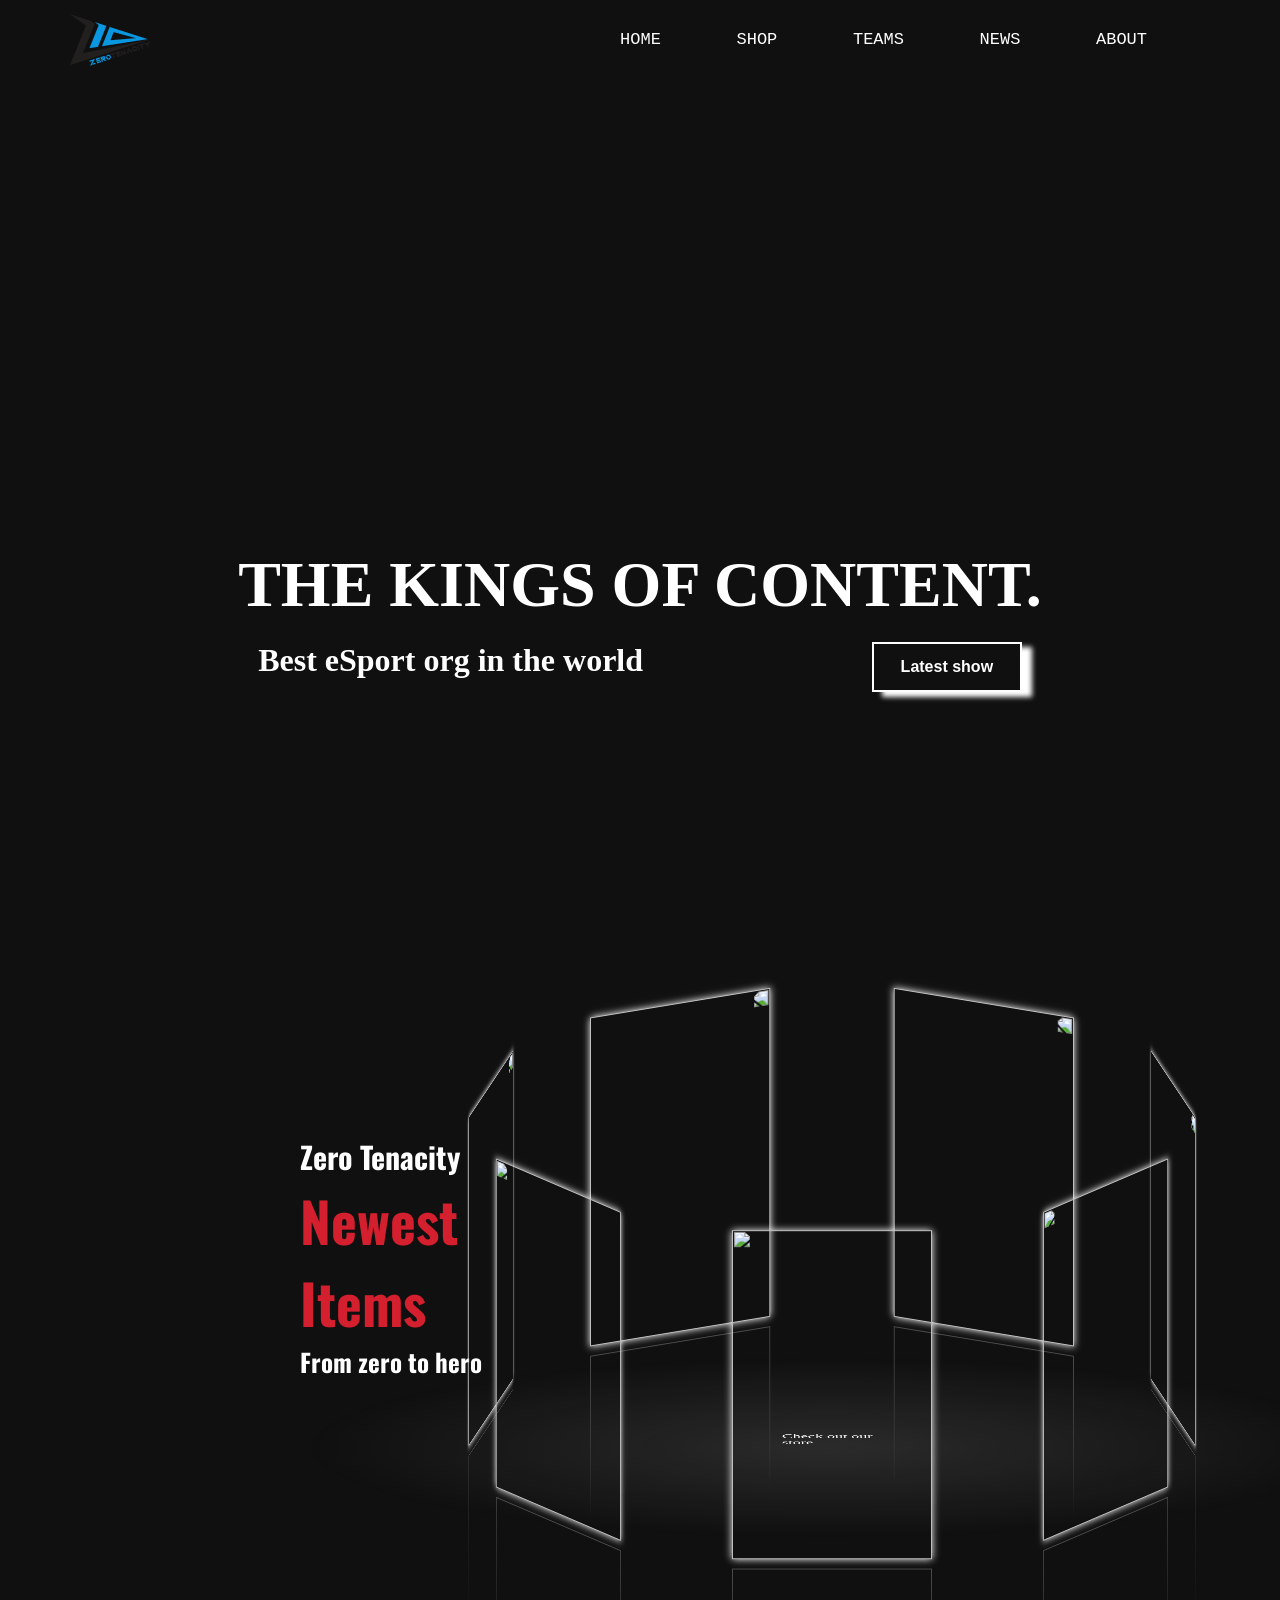
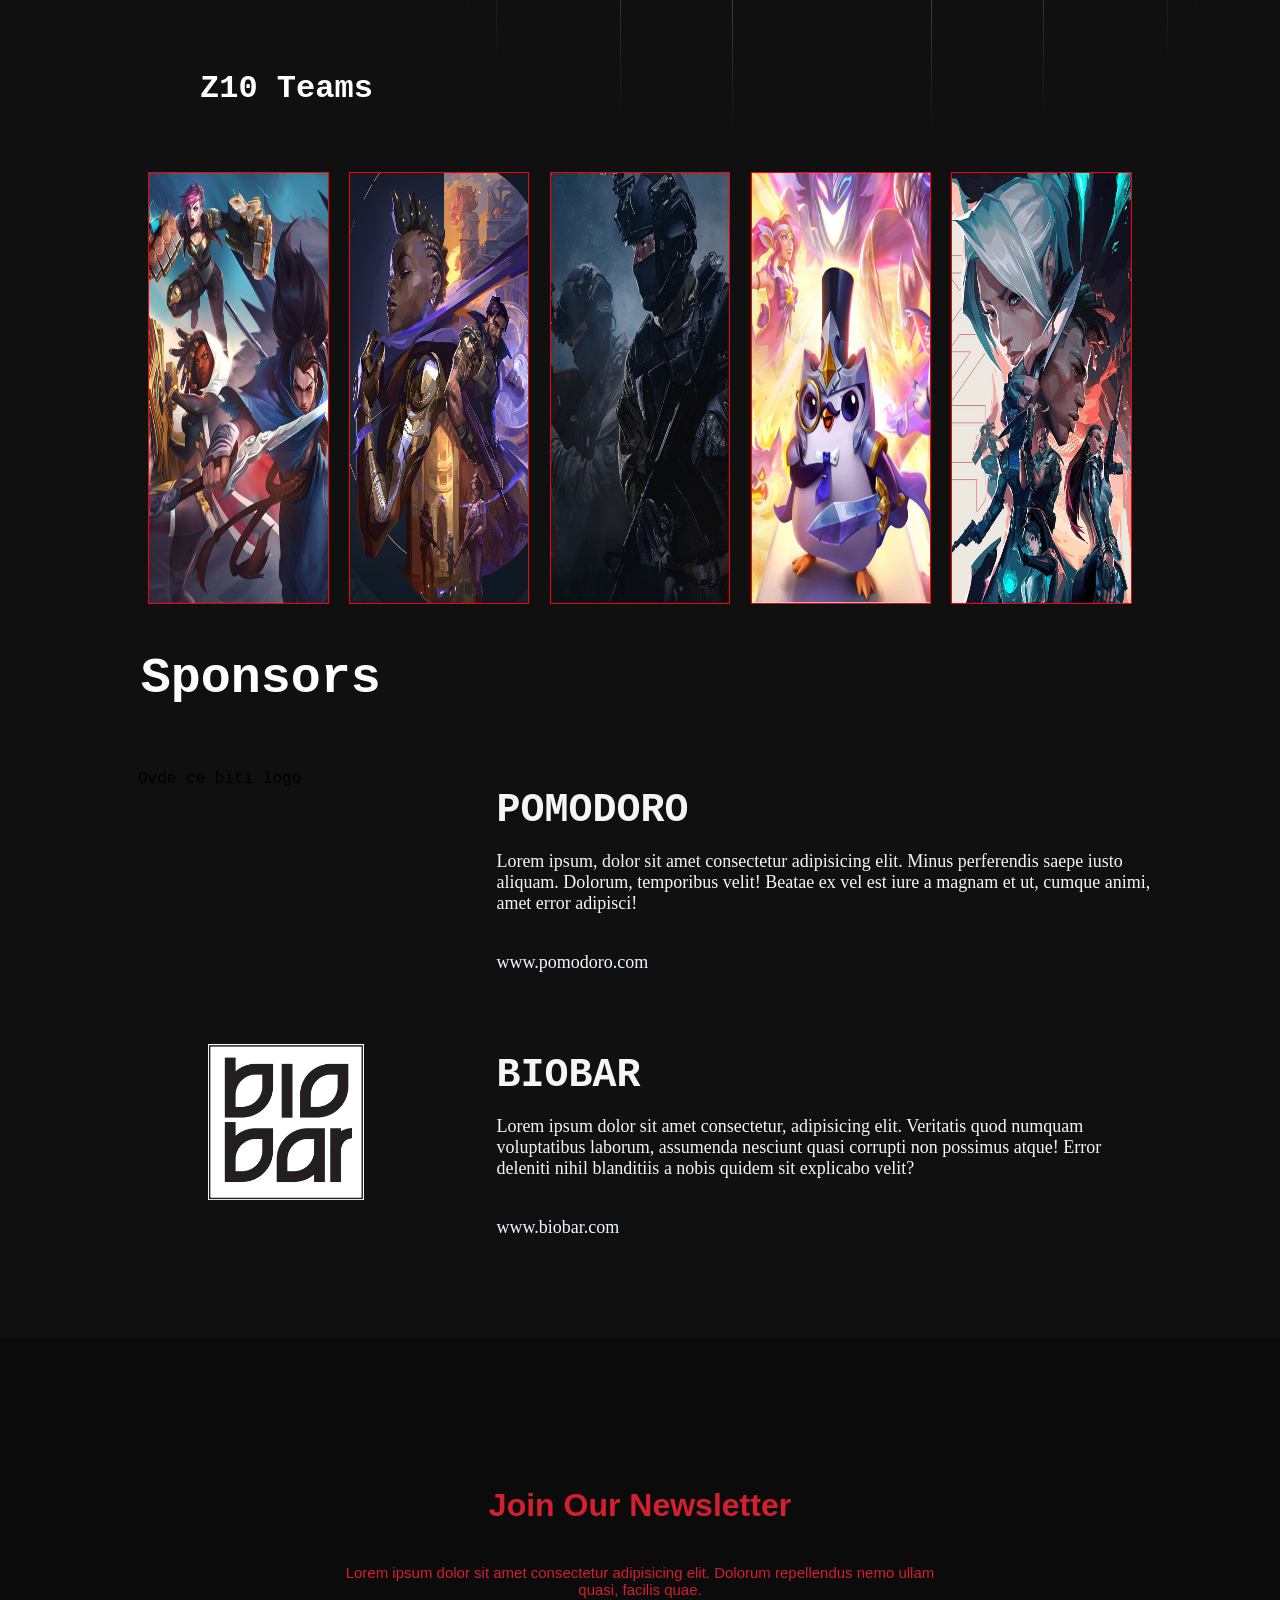
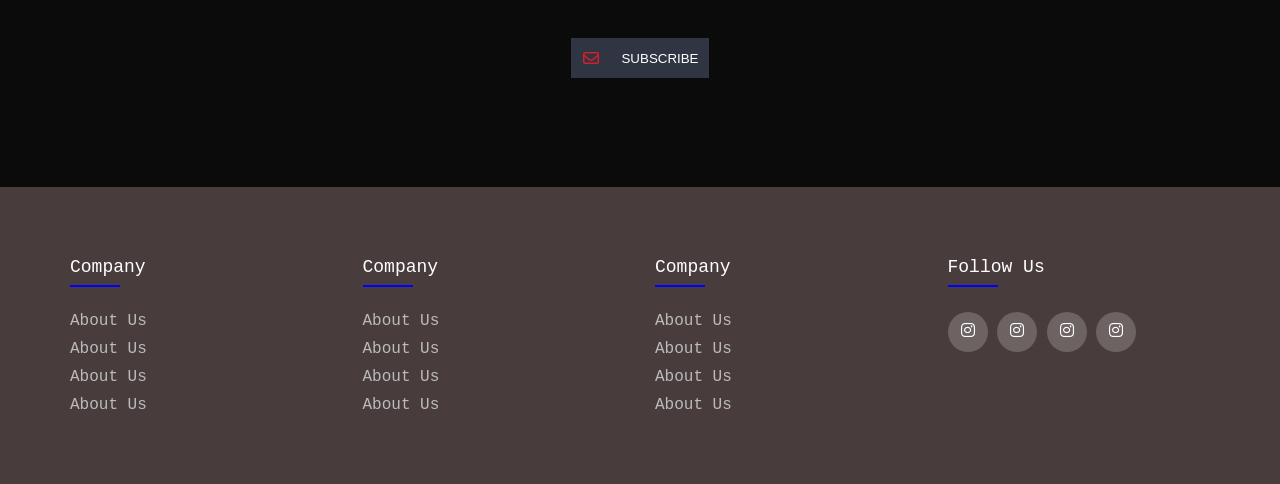
==== html/index.html @ 41173b9a "NAVBAR" ====
<!DOCTYPE html>
<html lang="en">
<head>
    <meta charset="UTF-8">
    <meta http-equiv="X-UA-Compatible" content="IE=edge">
    <meta name="viewport" content="width=device-width, initial-scale=1.0">
    <meta name="viewport" content="user-scalable=no, initial-scale=1, maximum-scale=1, minimum-scale=1, width=320, height=device-height, target-densitydpi=medium-dpi" />

    <title>Document</title>
    <link rel="stylesheet" href="https://cdnjs.cloudflare.com/ajax/libs/font-awesome/6.2.1/css/all.min.css" integrity="sha512-MV7K8+y+gLIBoVD59lQIYicR65iaqukzvf/nwasF0nqhPay5w/9lJmVM2hMDcnK1OnMGCdVK+iQrJ7lzPJQd1w==" crossorigin="anonymous" referrerpolicy="no-referrer" />
    <link rel="stylesheet" href="../css/navbar.css">
    <link rel="stylesheet" href="../css/welcome.css">
    <link rel="stylesheet" href="../css/footer.css">
    <link rel="stylesheet" href="../css/newsletter.css">
</head>
<body>
    <header>
        <nav>
            <input type="checkbox" id="check">
            <label for="check" class="checkbtn">
                <i class="fa-solid fa-bars"></i>
            </label>
            <label class="logo">
                <a href="../html/index.html"><img src="../images/z10logo.png"  alt=""></a>
            </label>
            <ul>
                <li><a class="active" href="#">Home</a></li>
                <li><a href="../html/shop.html">Shop</a></li>
                <li>
                    <div class="dropdown"><a href="#teams">Teams</a>
                        <div class="dropdown-content">
                            <a href="">League of Legends</a>
                            <a href="">TFT</a>
                        </div>
                    </div>
                </li>
                <li><a href="../html/news.html">News</a></li>
                <li><a href="#">About</a></li>
            
            </ul>
        </nav>
    </header>
    <div class="dzigubigule">

    </div>
    <div class="section">

        <div class="video-container">
            <video autoplay loop muted>
                <source src="../images/Y2Mate.is - ZERO TENACITY  VALORANT ROSTER ANNOUNCEMENT  4K-5_jLaH41S6U-1080p-1658470485460.mp4" type="video/mp4">
            </video>

            
        
        </div>
             
        <div class="text-na-sredini-videa">
            <h1>THE KINGS OF CONTENT.</h1>
            <div class="ispod">
                <h4>Best eSport org in the world</h4> <button>Latest show</button>
            </div>
            
        </div>

   

    </div>


    <div class="shop">
        <br><br><br>
        <div class="left">
            <h4>Zero Tenacity</h4>
            <h1>Newest</h1>
            <h1>Items</h1>
            <p>From zero to hero</p>
        </div>
        <div class="right">
            <div id="drag-container">
            <div id="spin-container">
              <!-- Add your images (or video) here -->
              <img src="../images/IZY_1098.JPG" id="link" alt="">
              <img src="../images/IZY_1073.JPG" alt="">
              <img src="../images/IZY_1122.JPG" alt="">
              <img src="../images/IZY_1070.JPG" alt="">
              <img src="../images/IZY_1049.JPG" alt="">
              <img src="../images/IZY_1276.JPG" alt="">
              <img src="../images/IZY_1052.JPG" alt="">
              
              
              
              


          
              <!-- Text at center of ground -->
              <p>Check out our store</p>
            </div>
            <div id="ground"></div>
          </div>
        </div>
        <div id="music-container"></div>
    </div>

    




    <div class="teams" id="teams">
        <h1>Z10 Teams</h1>
        <div class="team">
            <div class="team-card">
                <a href="../html/lol.html"><img src="../images/lol.png" alt=""></a>
            </div>
            <div class="team-card">
                <a href="../html/valorant.html"><img src="../images/valo.png" alt=""></a>
            </div>
            <div class="team-card">
                <a href="../html/csgo.html"><img src="../images/csgo.png" alt=""></a>
            </div>
            <div class="team-card">
                <a href="#"><img src="../images/tft.png" alt=""></a>
            </div>
            <div class="team-card">
                <a href="#"><img src="../images/Sans-titre-1.jpg" alt=""></a>
            </div>
        </div>
    </div>


    
    <h1 id="sponsors">Sponsors</h1>
    <div class="sponsors">
        <div class="sponsor" id="pomodoro">
            <div class="logo">Ovde ce biti logo</div>
            <div class="info">
                <br>
                <h1>Pomodoro</h1><br>
                <p>Lorem ipsum, dolor sit amet consectetur adipisicing elit. Minus perferendis saepe iusto aliquam. Dolorum, temporibus velit! Beatae ex vel est iure a magnam et ut, cumque animi, amet error adipisci!</p>
                <br>
                <p><a href="#">www.pomodoro.com</a></p>
            </div>
        </div>
        <div class="sponsor" id="biobar">
            <div class="logo"><img src="../images/Biobar.png" alt=""></div>
            <div class="info">
                <br>
                <h1>Biobar</h1>
                <br>
                <p>Lorem ipsum dolor sit amet consectetur, adipisicing elit. Veritatis quod numquam voluptatibus laborum, assumenda nesciunt quasi corrupti non possimus atque! Error deleniti nihil blanditiis a nobis quidem sit explicabo velit?</p>
                <br>
                <p><a href="#">www.biobar.com</a></p>
            </div>
        </div>
    </div>



    <div class="newsletter">
        <form>
            <h1>Join Our Newsletter</h1>
            <p>Lorem ipsum dolor sit amet consectetur adipisicing elit. Dolorum repellendus nemo ullam quasi, facilis quae.</p>
            <div class="email-box">
                <i class="fa-regular fa-envelope"></i>
                <input class="tbox" type="email" placeholder="Enter your email">
                <button class="btn" type="button" name="button">Subscribe</button>
            </div>
        </form>
    </div>


    <footer class="footer">
        <div class="container">
            <div class="row">
                <div class="footer-col">
                    <h4>Company</h4>
                    <ul>
                        <li><a href="#">about us</a></li>
                        <li><a href="#">about us</a></li>
                        <li><a href="#">about us</a></li>
                        <li><a href="#">about us</a></li>
                    </ul>
                </div>
                <div class="footer-col">
                    <h4>Company</h4>
                    <ul>
                        <li><a href="#">about us</a></li>
                        <li><a href="#">about us</a></li>
                        <li><a href="#">about us</a></li>
                        <li><a href="#">about us</a></li>
                    </ul>
                </div>
                <div class="footer-col">
                    <h4>Company</h4>
                    <ul>
                        <li><a href="#">about us</a></li>
                        <li><a href="#">about us</a></li>
                        <li><a href="#">about us</a></li>
                        <li><a href="#">about us</a></li>
                    </ul>
                </div>
                <div class="footer-col">
                    <h4>Follow us</h4>
                    <div class="social-links">
                        <a href="#"><i class="fa-brands fa-instagram"></i></a>
                        <a href="#"><i class="fa-brands fa-instagram"></i></a>
                        <a href="#"><i class="fa-brands fa-instagram"></i></a>
                        <a href="#"><i class="fa-brands fa-instagram"></i></a>
                        
                    </div>
                </div>
            </div>
        </div>
    </footer>
<script src="../js/navbar.js"></script>
<script src="../js/shop.js"></script>
<script src="../js/test.js"></script>
<script src="../js/strimovi.js"></script>
</body>
</html>
---- css/navbar.css ----
*{
    padding: 0;
    margin: 0;
    text-decoration: none;
    list-style: none;
    box-sizing: border-box;
}

body{
    font-family: 'Courier New', Courier, monospace;
}
header{
    position: fixed;
    width: 100%;
    transition: 0.5s;
    z-index: 9999;
}

.sticky{
background: #cf0637;
transition: 0.5s;
}
.sticky a.active,nav ul li a:hover{
    background-color: #b80532;
}

nav{
    background:transparent;
    height: 80px;
    width: 100%;
}

label.logo{
    color: white;
    font-size: 35px;
    line-height: 80px;
    padding: 0 70px;
    font-weight: bold;
}

nav ul{
    float: right;
    margin-right: 100px;
}

nav ul li {
    display: inline-block;
    line-height: 80px;
    margin: 0 20px;
}

nav ul li a{
    color: white;
    font-size: 17px;
    padding: 7px 13px;
    border-radius: 3px;
    text-transform: uppercase;
}

 a.active,nav ul li a:hover{
    transition: .5s;
}

.checkbtn{
    font-size: 30px;
    color: white;
    float: right;
    line-height: 80px;
    margin-right: 40px;
    cursor: pointer;
    display: none;
}
#check{
    display: none;
}

.dropdown-content
{
    display: none;
    position: absolute;
    background-color: #101010;
    min-width: 160px;
    box-shadow: 0px 6px 10px 0px rgba(0,0,0,0.2);
    z-index: 1;
}
.dropdown-content a {
    float: none;
    color: white;
    text-decoration: none;
    display: block;
    text-align: left;
    padding: 5px 5px !important;
    font-size: 16px;
  }
  
  .dropdown-content a:hover {
    background-color: #b80532;
    color: #101010;
  }
  .dropdown:hover .dropdown-content {
    display: block;
  }

@media (max-width: 1050px) {
    label .logo{
        font-size: 30px;
        padding-left: 50px;
    }
    nav ul li a{
        font-size: 16px;
    }
}

@media (max-width: 960px){
    label .logo img{
        margin-left: 0px;
        font-size: 30px;
    }
    nav ul li a{
        font-size: 16px;
    }
}
@media (max-width: 930px){
    .checkbtn{
        display: block;
    }
    nav ul{
        position: fixed;
        width: 100%;
        height: 100vh;
        background-color: blue;
        top: 80px;
        left: -100%;
        text-align: center;
        transition: 0.5s;
    }
    nav ul li{
        display: block;
    }
    nav ul li a{
        font-size: 20px;
    }
    a:hover, a.active{
        background:none;
        color: aqua;
    }
    #check:checked ~ ul{
        left: 0;
    }
}
---- css/welcome.css ----
@import url('https://fonts.googleapis.com/css2?family=Clicker+Script&family=Oswald:wght@700&family=Poppins:wght@600&display=swap');
body{
  background-color: #101010;
}


.dzigubigule{
  position: absolute;
  left: 40%;
  margin-top: 35px;
  height: max-content;
  z-index: 999999;
  transition: all linear 1s;
}
.streams{
  transition: all 0.5s linear;
  position: absolute;
  height: 70px;
  width: 270px;
  background-color: rgb(29, 29, 29);
  margin-top: 10px;
  border-radius: 10px;
  
}
.dzigubigule a{
  text-decoration: none;
  cursor:pointer;
}

.dzigubigule:hover .streams{
  position: relative;
  transition: all 0.5s linear;
  
}
table img{
  border-radius: 50%;
  position: relative;
  top: 7px;
  width: 50px;
  height: 50px;
}
table .gore{
  position: relative;
  color: white;
  justify-content: center;
}
table .dole{
  display: flex;
  justify-content: baseline;
  position: relative;
  width: 200px;
  top: 10px;
  color: white;
  float: left;
}
table .dole p {
  color: red;
}
.section {
    position: relative;
    width: 100%;
    height: 100vh;
    display: flex;
    align-items: center;
    justify-content: center;
    overflow: hidden;
    background-color: #101010;
  }

  .section .text-na-sredini-videa{
    color: white;
    position:relative;
    text-align: center;
    justify-content: center;
    font-size: 2rem;
    font-family: "Cookie";
    padding: 20px;
    margin: 15px;
    z-index: 1;
    top: 20%;
  }
  .section .text-na-sredini-videa .ispod{
    display: flex;
    flex-direction: row;
    margin: 5px;
    padding: 15px;
    justify-content: space-between;
  }
  
  .section .text-na-sredini-videa .ispod button{
    margin-left:20px;
    width: 150px;
    height: 50px;
    background-color: transparent;
    border: 2px solid white;
    font-size: 50%;
    color: white;
    font-weight:bold;
    box-shadow: 10px 5px 5px rgb(255, 255, 255);
    transition: all ease-in-out 0.3s;
  }
  .section .text-na-sredini-videa .ispod button:hover{
    cursor: pointer;
    background-color: red;
    box-shadow: -10px 5px 5px red;
  }
  
  .video-container {
    position: absolute;
    background-size: cover;
    background-color: #101010;
  }
  
  .color-overlay {
    position: absolute;
    top: 0;
    left: 0;
    width: 100%;
    height: 100vh;
    opacity: 0.5;
  }




  .sponsors{
    width: 100%;
    height: 70vh;
    align-items: center;
    padding: 50px 0px 50px 0px;
}

.sponsors .sponsor{
    position: relative;
    width: 80%;
    height: 50%;
    display: flex;
    left: 10%;
}

.sponsors .sponsor .logo{
    position: relative;
    width: 35%;
    height: 90%;
    align-items: center;
    justify-content: center;
    top: 5%;
    padding-left: 10px;
}

.sponsors .sponsor .logo img{
    width: 45%;
    position: relative;
    top: 3.5%;
    left: 20%;
}

.sponsors .sponsor .info{
    width: 65%;
    height: 90%;
    position: relative;
    top: 5%;
    padding-left: 10px;
}

.sponsors .sponsor .info h1{
    font-size: 40px;
    text-transform: uppercase;
    width: max-content;
    color: whitesmoke;
    background-color: #101010;
}

.sponsors .sponsor .info p{
    background-color: #101010;
    color: whitesmoke;
    text-align: left;
    font-size: 18px;
    font-family: serif;
}

.sponsors .sponsor .info p a{
    color: aliceblue;
    position: relative;
    top: 20px;
}



  .teams{
    width: 100%;
    height: 70vh;
    background-color: #101010;
    color: white;
}
.teams h1{
    position: relative;
    font-weight: bold;
    top: 50px;
    width: max-content;
    left: 200px;
}

.teams .team{
    position: relative;
    background-color: #101010;
    width: 80%;
    height: 75%;
    top: 15%;
    left: 10%;
    display: flex;
}
.teams .team .team-card{
    background-color: blue;
    width: 18%;
    border: 1px solid red;
    margin: 2% 2% 2% 0;
}
.teams .team .team-card:first-child{
    margin-left: 2%;
}
.teams .team .team-card img{
    position: relative;
    width: 100%;
    height: 100%;
}







#sponsors{
  position: relative;
  left: 11%;
  width: max-content;
  color: white;
  font-size: 50px;
}
.shop{
  width: 100%;
  height: 80vh;
  color: white;
  z-index: -9999;
}

.shop .left{
  position: relative;
  width: 30%;
  left: 300px;
  top: 25%;
  font-weight: bold;
}
.shop .left h4{
  font-size: 30px;
  font-family: 'Oswald', sans-serif;
}
.shop .left h1{
  font-size: 55px;
  font-family: 'Oswald', sans-serif;
  color:#d41f2e ;
}

.shop .left p{
  font-size: 25px;
  font-family: 'Oswald', sans-serif;
}



.shop .right{
  position: relative;
  width: 70%;
  left: 30%;
  top: -100px;
}







#drag-container, #spin-container {
  position: relative;
  display: -webkit-box;
  display: -ms-flexbox;
  display: flex;
  margin: auto;
  -webkit-transform-style: preserve-3d;
          transform-style: preserve-3d;
  -webkit-transform: rotateX(-10deg);
          transform: rotateX(-10deg);
}
#drag-contarner{
  position: relative;
  top: 200px;
}

#drag-container img, #drag-container video {
  -webkit-transform-style: preserve-3d;
          transform-style: preserve-3d;
  position: absolute;
  left: 0;
  top: 0;
  width: 100%;
  height: 100%;
  line-height: 200px;
  font-size: 50px;
  text-align: center;
  -webkit-box-shadow: 0 0 8px #fff;
          box-shadow: 0 0 8px #fff;
  -webkit-box-reflect: below 10px linear-gradient(transparent, transparent, #0005);
}

#drag-container img:hover, #drag-container video:hover {
  -webkit-box-shadow: 0 0 15px #fffd;
          box-shadow: 0 0 15px #fffd;
  -webkit-box-reflect: below 10px linear-gradient(transparent, transparent, #0007);
}

#drag-container p {
  font-family: Serif;
  position: absolute;
  top: 100%;
  left: 50%;
  -webkit-transform: translate(-50%,-50%) rotateX(90deg);
          transform: translate(-50%,-50%) rotateX(90deg);
  color: #fff;
}

#ground {
  width: 900px;
  height: 900px;
  position: absolute;
  top: 100%;
  left: 50%;
  -webkit-transform: translate(-50%,-50%) rotateX(90deg);
          transform: translate(-50%,-50%) rotateX(90deg);
  background: -webkit-radial-gradient(center center, farthest-side , #9993, transparent);
}

#music-container {
  position: absolute;
  top: 0;
  left: 0;
  display: none;
}

@-webkit-keyframes spin {
  from{
    -webkit-transform: rotateY(0deg);
            transform: rotateY(0deg);
  } to{
    -webkit-transform: rotateY(360deg);
            transform: rotateY(360deg);
  }
}

@keyframes spin {
  from{
    -webkit-transform: rotateY(0deg);
            transform: rotateY(0deg);
  } to{
    -webkit-transform: rotateY(360deg);
            transform: rotateY(360deg);
  }
}
@-webkit-keyframes spinRevert {
  from{
    -webkit-transform: rotateY(360deg);
            transform: rotateY(360deg);
  } to{
    -webkit-transform: rotateY(0deg);
            transform: rotateY(0deg);
  }
}
@keyframes spinRevert {
  from{
    -webkit-transform: rotateY(360deg);
            transform: rotateY(360deg);
  } to{
    -webkit-transform: rotateY(0deg);
            transform: rotateY(0deg);
  }
}
---- css/footer.css ----
.footer{
    background-color: rgb(73, 60, 60);
    padding: 70px 0;
}
.container{
    max-width: 1170px;
    margin: auto;
}
.row{
    display: flex;
    flex-wrap: wrap;
}
ul{
    list-style: none;
}
.footer-col{
    width: 25%;
    padding: 0 15px;
}

.footer-col h4{
    font-size: 18px;
    color: white;
    text-transform: capitalize;
    margin-bottom: 35px;
    font-weight: 500;
    position: relative;
}
.footer-col h4::before{
    content: '';
    position: absolute;
    left: 0;
    bottom: -10px;
    background-color: blue;
    height: 2px;
    box-sizing: border-box;
    width: 50px;
}

.footer-col ul li:not(:last-child) {
    margin-bottom: 10px;
}
.footer-col ul li a{
    font-size: 16px;
    text-transform: capitalize;
    color: #ffffff;
    text-decoration: none;
    font-weight: 300;
    color: #bbbbbb;
    display: block;
    transition: all 0.3s ease;
}
.footer-col ul li a:hover{
    color: #ffffff;
    padding-left: 8px;
}

.footer-col .social-links a{
    display: inline-block;
    height: 40px;
    width: 40px;
    background-color: rgba(255, 255, 255, 0.2);
    margin-right:0 10px 10px 0;
    text-align: center;
    line-height: 40px;
    border-radius: 50%;
    color: white;
    transition: all 0.3s ease;
}
.footer-col .social-links a:hover{
    color: #25262b;
    background-color: white;
}

@media (max-width: 767px) {
    .footer-col{
        width: 50%;
        margin-bottom: 30px;
    }
}
---- css/newsletter.css ----
.newsletter{
    width: 100%;
    height: 50vh;
    background-color: #0b0b0b;
    font-family: "montserrat", sans-serif;
    text-align: center;
    padding: 150px 40px;
    color: #d41f2e ;
    z-index: 9999;
}
.newsletter p{
  max-width: 600px;
  margin: 40px auto;
  font-size: 15px;
  font-weight: 300;
}
.email-box{
  height: 40px;
  display: flex;
  justify-content: center;
}
.email-box i{
  background: #2f3542;
  width: 40px;
  line-height: 40px;
}
.tbox, .btn{
  border: none;
  outline: none;
}
.tbox{
  width: 0;
  transition: .6s;
}
.email-box:hover > .tbox, .tbox:focus{
  width: 260px;
  padding: 0 10px;
}
.btn{
  background-color: #2f3542;
  color: white;
  padding: 0 10px;
  text-transform: uppercase;
  cursor: pointer;
}
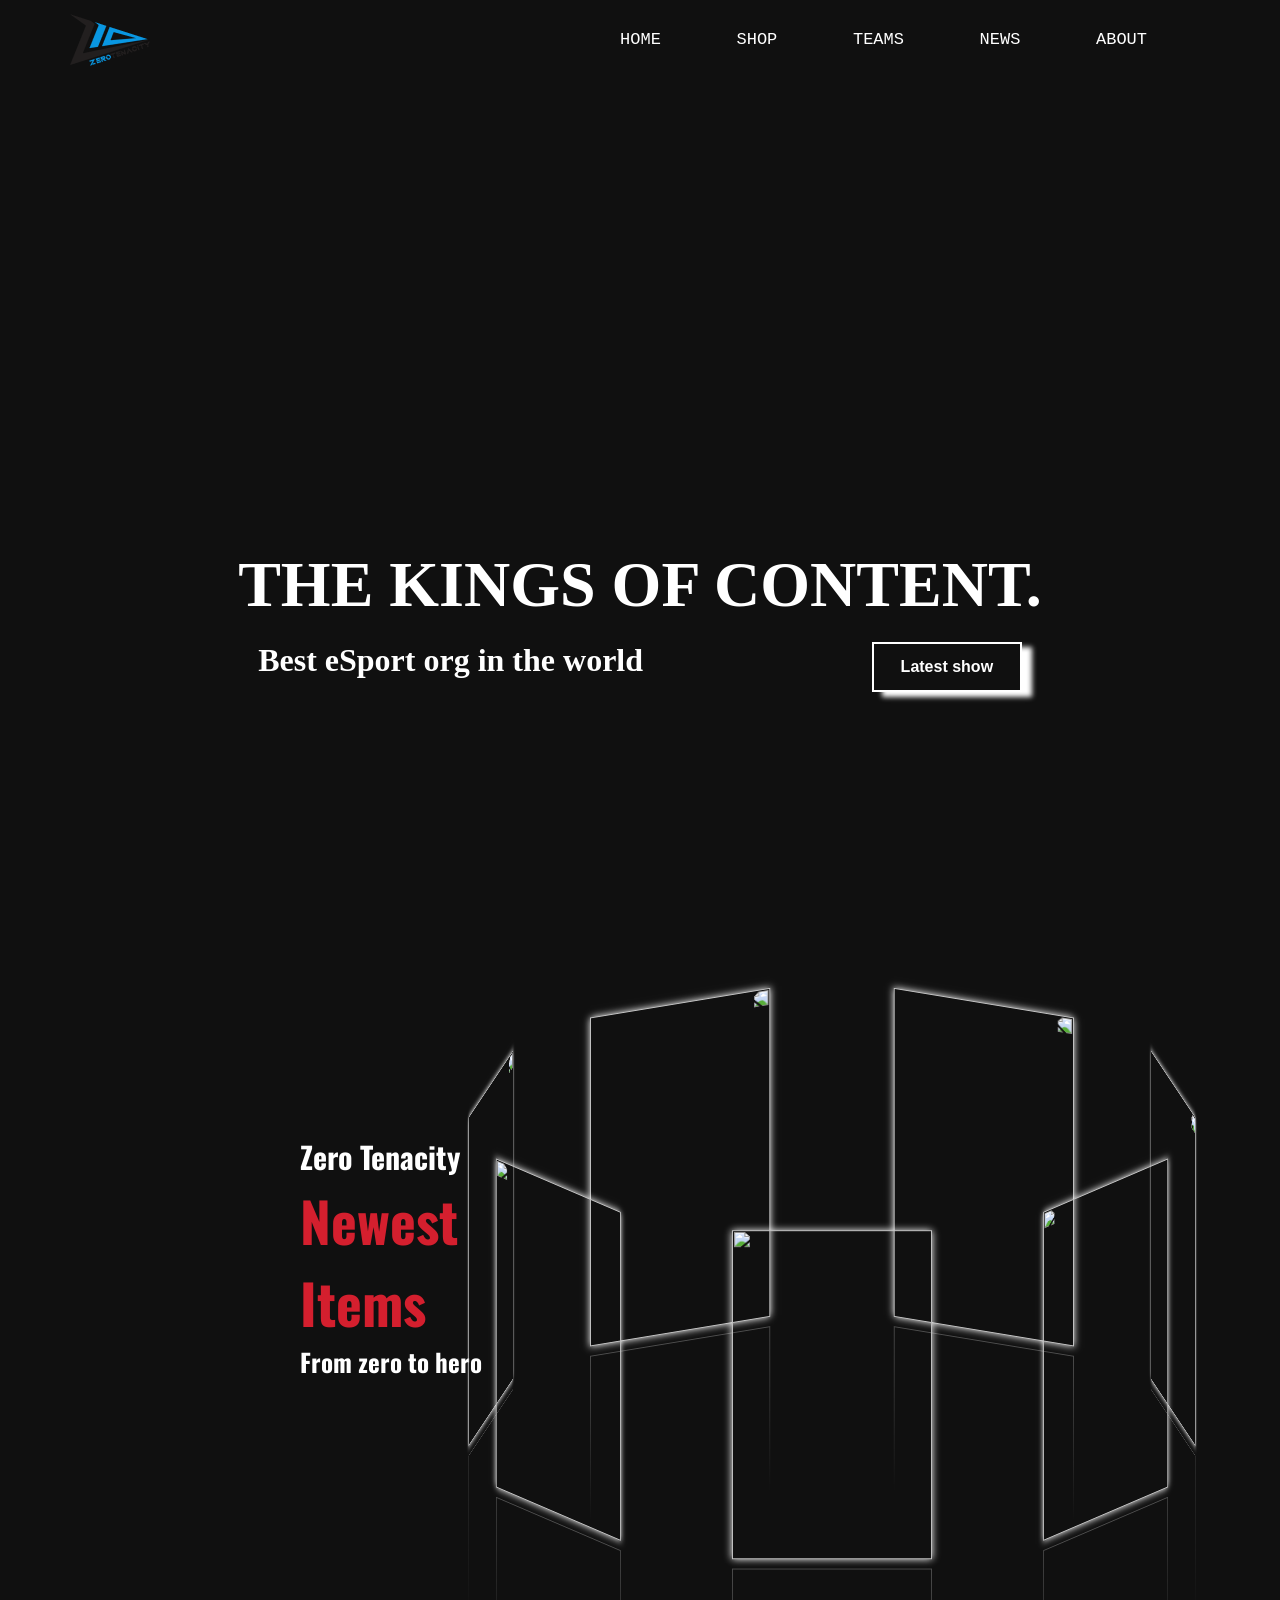
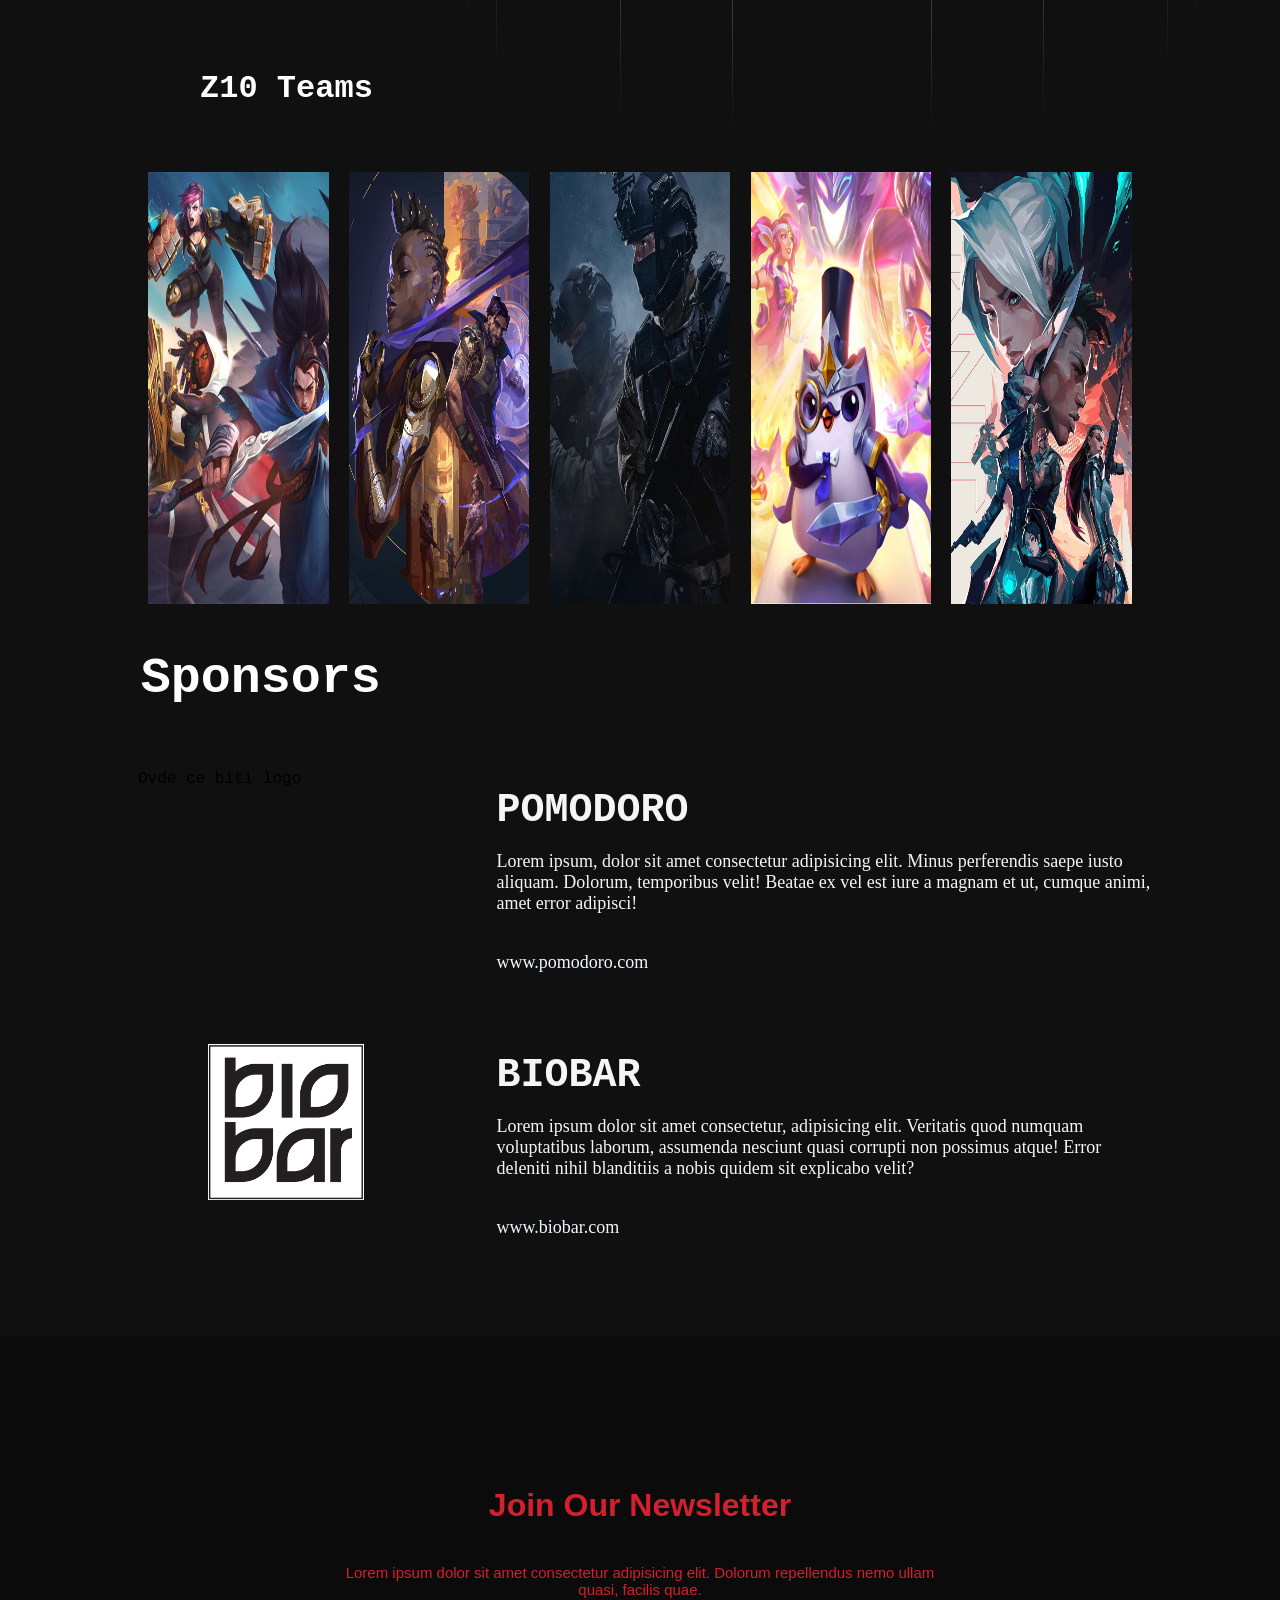
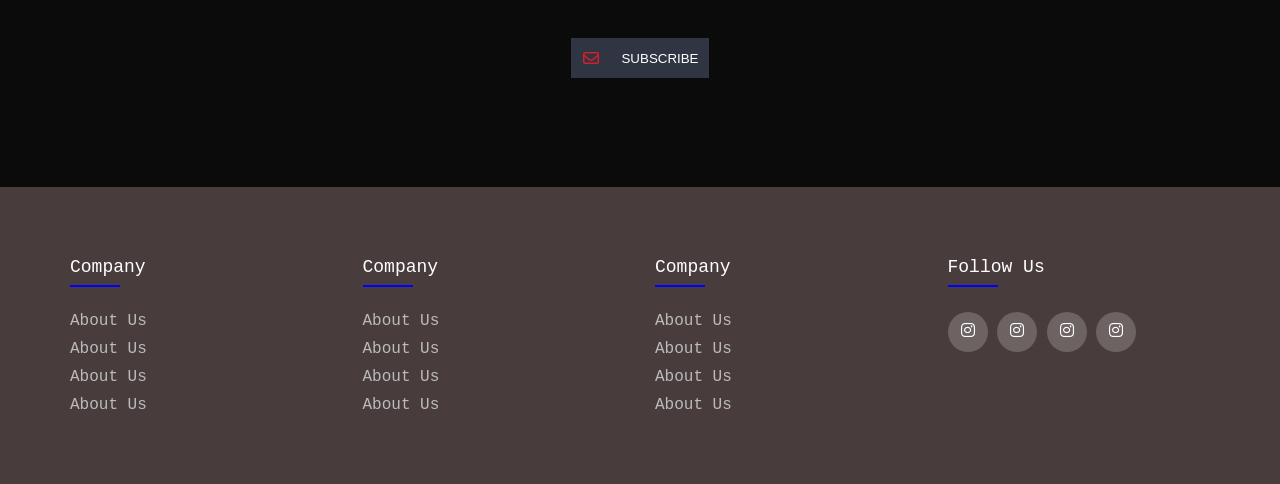
==== commit fb620e6d: "dodata tft stranica i dodati novi css fajlovi" ====
--- a/html/index.html
+++ b/html/index.html
@@ -101,12 +101,7 @@
         </div>
         <div id="music-container"></div>
     </div>
-
     
-
-
-
-
     <div class="teams" id="teams">
         <h1>Z10 Teams</h1>
         <div class="team">
--- a/css/welcome.css
+++ b/css/welcome.css
@@ -11,6 +11,7 @@
   height: max-content;
   z-index: 999999;
   transition: all linear 1s;
+  opacity: 1;
 }
 .streams{
   transition: all 0.5s linear;
@@ -26,11 +27,10 @@
   text-decoration: none;
   cursor:pointer;
 }
-
-.dzigubigule:hover .streams{
+.dzigubigule:hover .streams {
   position: relative;
   transition: all 0.5s linear;
-  
+  opacity: 1;
 }
 table img{
   border-radius: 50%;
@@ -213,8 +213,11 @@
 .teams .team .team-card{
     background-color: blue;
     width: 18%;
-    border: 1px solid red;
     margin: 2% 2% 2% 0;
+    transition: all .3s ease;
+}
+.teams .team .team-card:hover{
+  transform: scale(1.1);
 }
 .teams .team .team-card:first-child{
     margin-left: 2%;
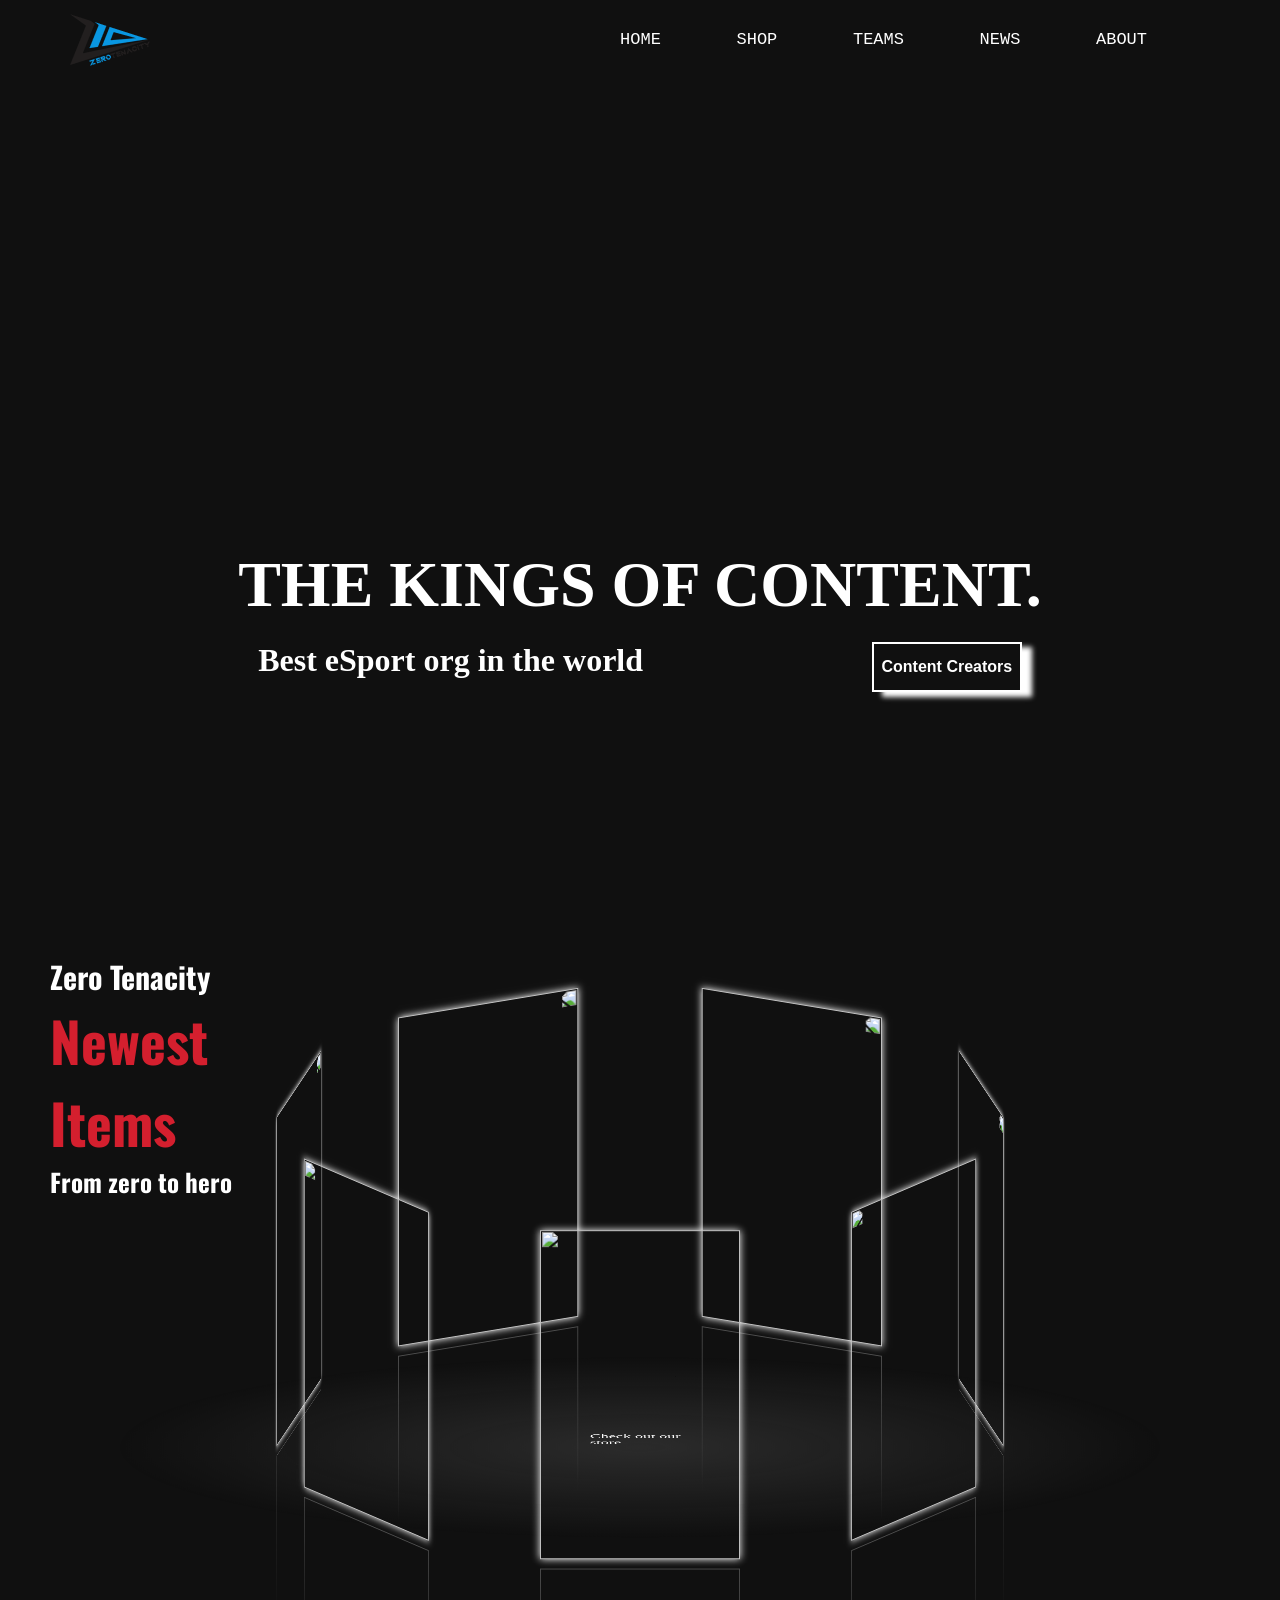
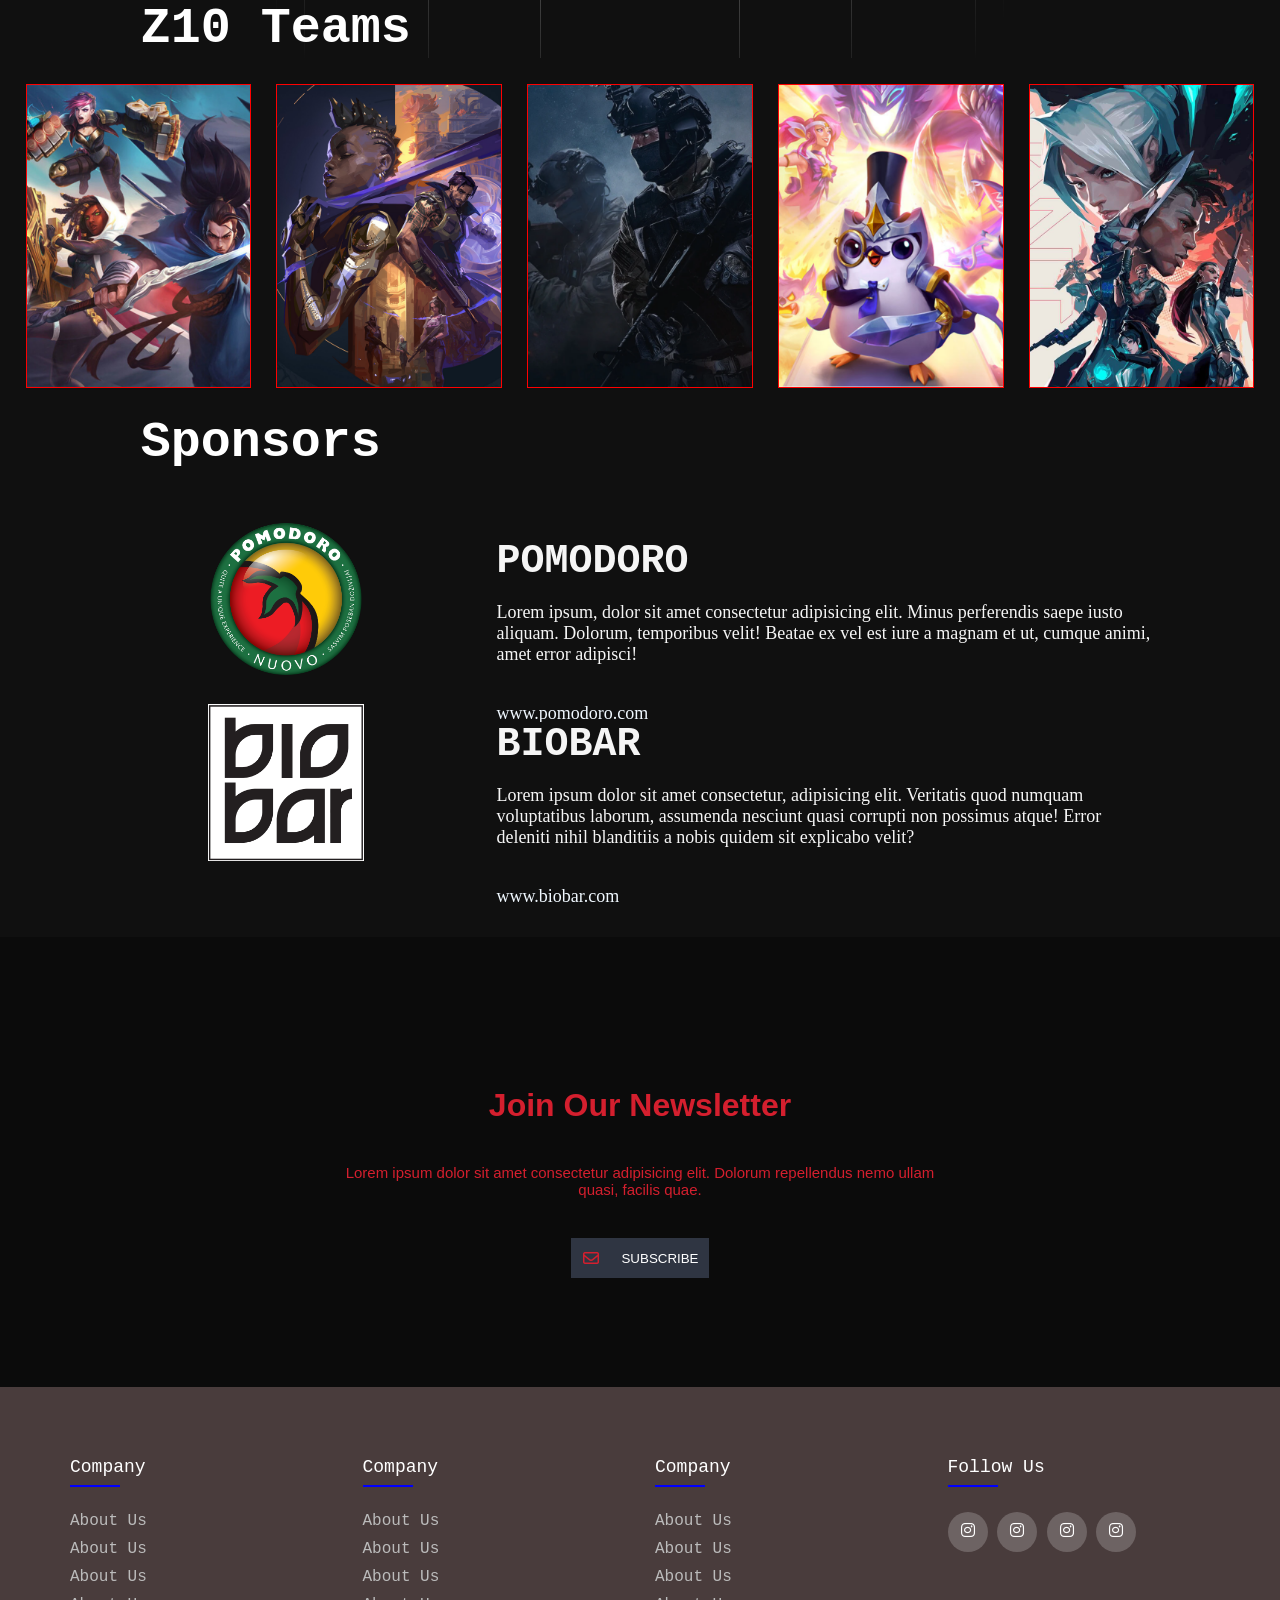
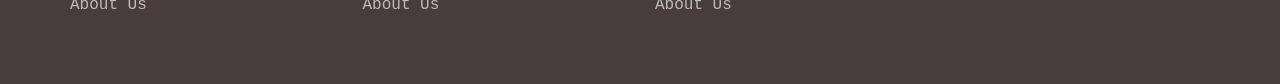
==== commit a74ba69a: "." ====
--- a/html/index.html
+++ b/html/index.html
@@ -29,8 +29,11 @@
                 <li>
                     <div class="dropdown"><a href="#teams">Teams</a>
                         <div class="dropdown-content">
-                            <a href="">League of Legends</a>
-                            <a href="">TFT</a>
+                            <a href="../html/creators.html"><p>Content Creators</p></a>
+                            <a href="../html/lol.html"><p>League Of Legends</p></a>
+                            <a href="../html/tft.html"><p>TFT</p></a>
+                            <a href="../html/csgo.html"><p>CS:GO</p></a>
+                            <a href="../html/valorant.html"><p>Valorant</p></a>
                         </div>
                     </div>
                 </li>
@@ -57,7 +60,7 @@
         <div class="text-na-sredini-videa">
             <h1>THE KINGS OF CONTENT.</h1>
             <div class="ispod">
-                <h4>Best eSport org in the world</h4> <button>Latest show</button>
+                <h4>Best eSport org in the world</h4> <button>Content Creators</button>
             </div>
             
         </div>
@@ -128,7 +131,7 @@
     <h1 id="sponsors">Sponsors</h1>
     <div class="sponsors">
         <div class="sponsor" id="pomodoro">
-            <div class="logo">Ovde ce biti logo</div>
+            <div class="logo"><img src="../images/PROVIDNI LOGO.png" alt=""></div>
             <div class="info">
                 <br>
                 <h1>Pomodoro</h1><br>
--- a/css/navbar.css
+++ b/css/navbar.css
@@ -89,8 +89,17 @@
     text-decoration: none;
     display: block;
     text-align: left;
-    padding: 5px 5px !important;
     font-size: 16px;
+    width: 100%;
+    border: 1px solid black;
+    height: 60px;
+    align-items: center;
+    justify-content: center;
+  }
+  .dropdown-content a p{
+    position: relative;
+    top: -15px;
+    color: white;
   }
   
   .dropdown-content a:hover {
@@ -128,7 +137,7 @@
         position: fixed;
         width: 100%;
         height: 100vh;
-        background-color: blue;
+        background-color: #b80532;
         top: 80px;
         left: -100%;
         text-align: center;
--- a/css/welcome.css
+++ b/css/welcome.css
@@ -125,7 +125,6 @@
 
   .sponsors{
     width: 100%;
-    height: 70vh;
     align-items: center;
     padding: 50px 0px 50px 0px;
 }
@@ -189,7 +188,6 @@
 
   .teams{
     width: 100%;
-    height: 70vh;
     background-color: #101010;
     color: white;
 }
@@ -199,21 +197,25 @@
     top: 50px;
     width: max-content;
     left: 200px;
+    color: white;
+    z-index: 1;
+    margin-bottom: 4%;
+    left: 11%;
+    font-size: 50px;
 }
 
 .teams .team{
     position: relative;
     background-color: #101010;
-    width: 80%;
-    height: 75%;
     top: 15%;
-    left: 10%;
     display: flex;
+    flex-flow: row nowrap;
+    justify-content: space-around;
 }
 .teams .team .team-card{
-    background-color: blue;
     width: 18%;
     margin: 2% 2% 2% 0;
+    border: 1px solid red;
     transition: all .3s ease;
 }
 .teams .team .team-card:hover{
@@ -243,7 +245,6 @@
 }
 .shop{
   width: 100%;
-  height: 80vh;
   color: white;
   z-index: -9999;
 }
@@ -251,9 +252,10 @@
 .shop .left{
   position: relative;
   width: 30%;
-  left: 300px;
+  left: 50px !important;
   top: 25%;
   font-weight: bold;
+  z-index: 1000;
 }
 .shop .left h4{
   font-size: 30px;
@@ -275,7 +277,7 @@
 .shop .right{
   position: relative;
   width: 70%;
-  left: 30%;
+  left: 15%;
   top: -100px;
 }
 
@@ -387,4 +389,32 @@
     -webkit-transform: rotateY(0deg);
             transform: rotateY(0deg);
   }
+}
+@media only screen and (min-width: 1300px) {
+  .shop .right{
+    left:30%;
+  }
+  .shop .left{
+    position: relative;
+    width: 30%;
+    left: 300px !important;
+    top: 25%;
+    font-weight: bold;
+  }
+}
+@media only screen and (max-width: 950px) {
+
+	.gap{clear:both;display:block;}
+  .teams .team{
+    flex-flow: wrap;
+  }
+  .teams .team .team-card{
+    width: 30%;
+  }
+
+}
+@media only screen and (max-width: 650px){
+  .teams h1{
+    margin-bottom: 6%;
+  }
 }
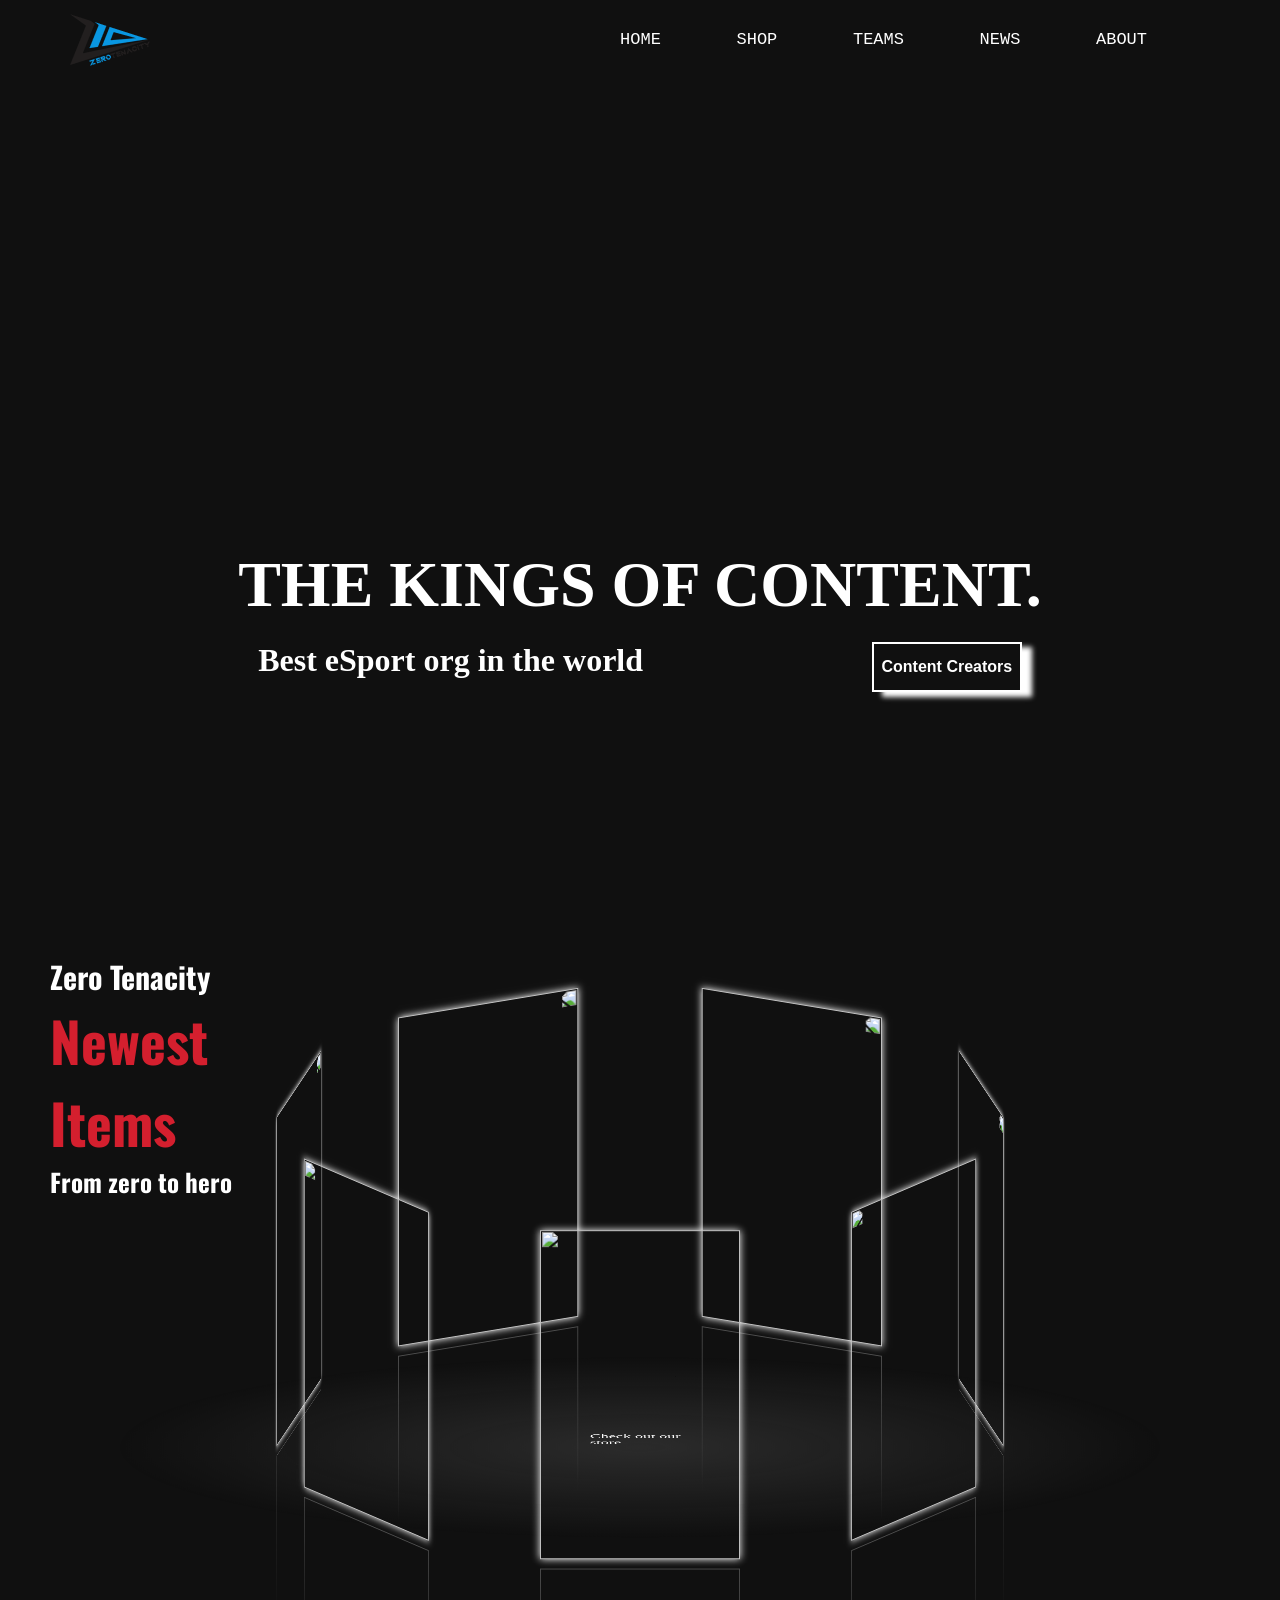
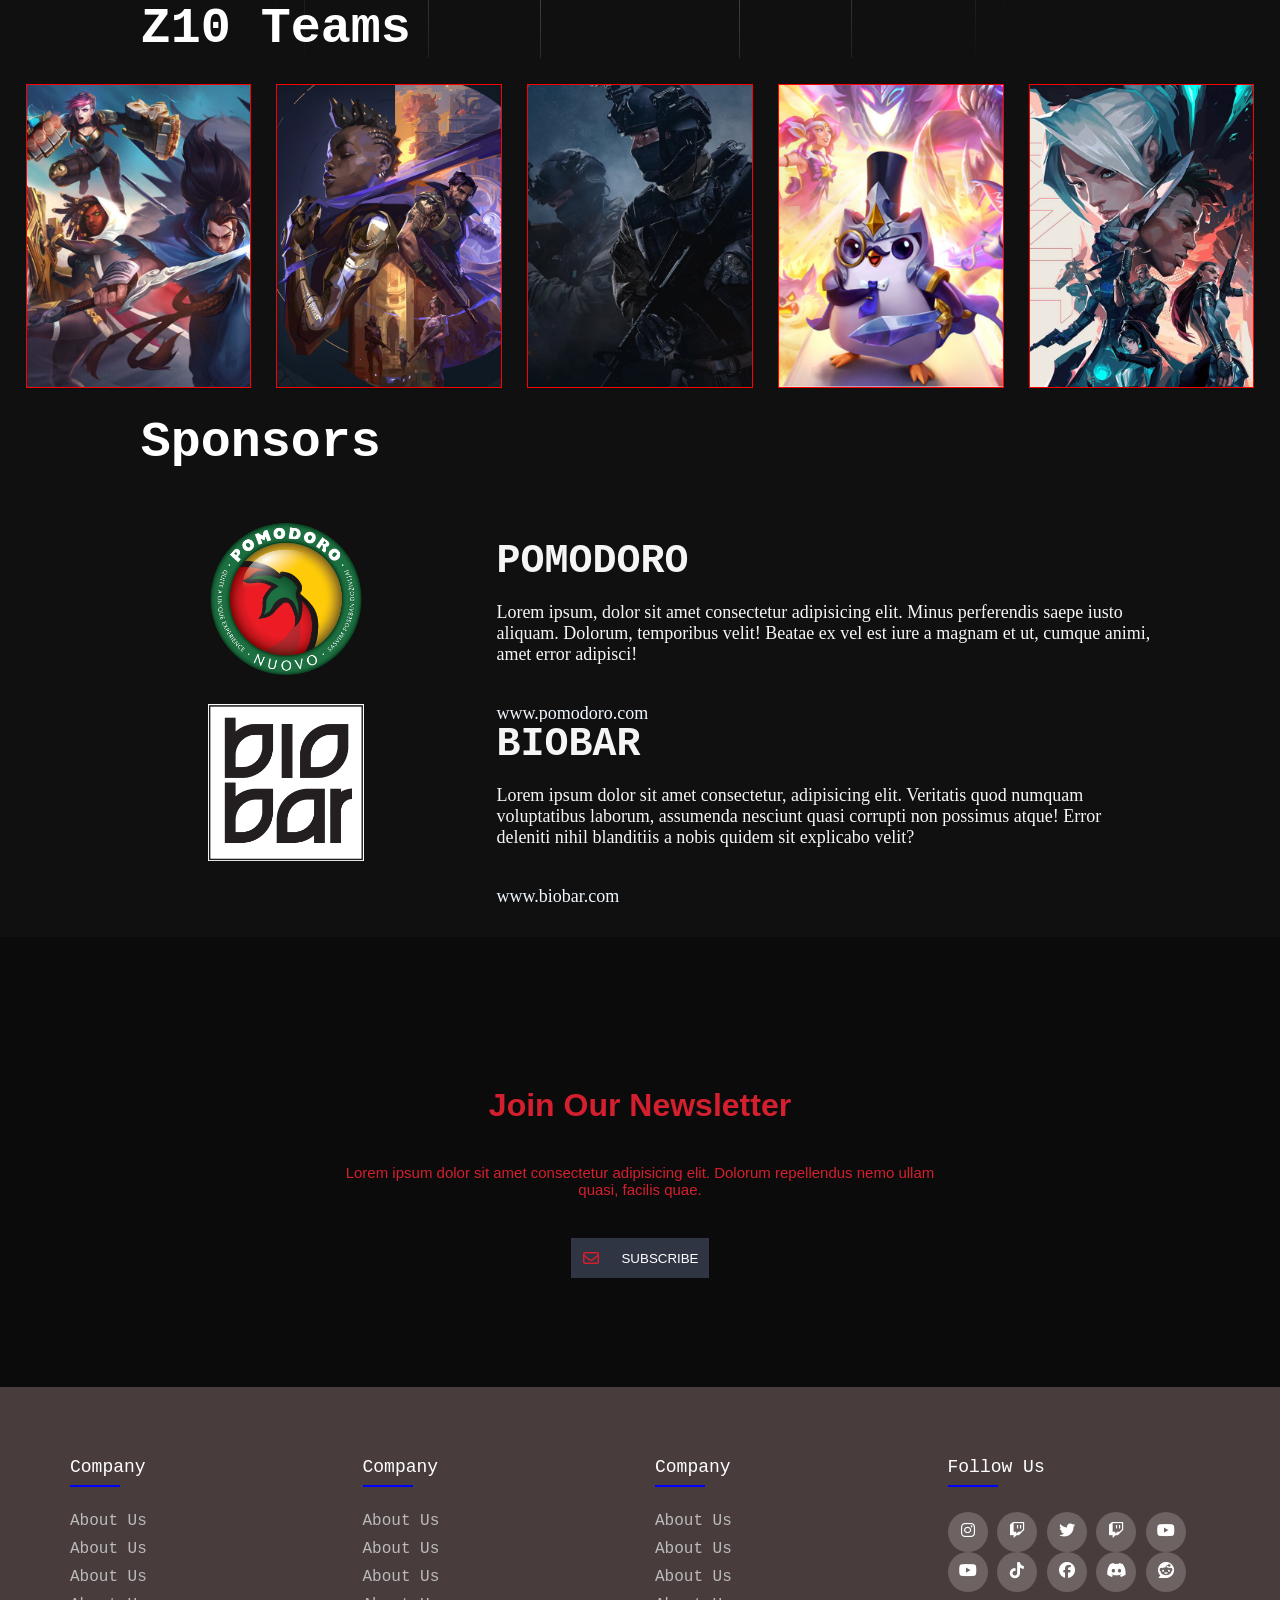
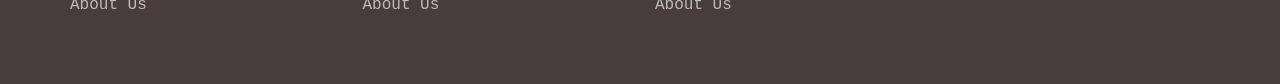
==== commit 544774f2: "." ====
--- a/html/index.html
+++ b/html/index.html
@@ -137,7 +137,7 @@
                 <h1>Pomodoro</h1><br>
                 <p>Lorem ipsum, dolor sit amet consectetur adipisicing elit. Minus perferendis saepe iusto aliquam. Dolorum, temporibus velit! Beatae ex vel est iure a magnam et ut, cumque animi, amet error adipisci!</p>
                 <br>
-                <p><a href="#">www.pomodoro.com</a></p>
+                <p><a href="https://www.pomodoro.rs/" target="_blank">www.pomodoro.com</a></p>
             </div>
         </div>
         <div class="sponsor" id="biobar">
@@ -201,11 +201,16 @@
                 <div class="footer-col">
                     <h4>Follow us</h4>
                     <div class="social-links">
-                        <a href="#"><i class="fa-brands fa-instagram"></i></a>
-                        <a href="#"><i class="fa-brands fa-instagram"></i></a>
-                        <a href="#"><i class="fa-brands fa-instagram"></i></a>
-                        <a href="#"><i class="fa-brands fa-instagram"></i></a>
-                        
+                        <a target="_blank" href="https://www.instagram.com/zero_tenacity/"><i class="fa-brands fa-instagram"></i></a>
+                        <a target="_blank" href="https://www.twitch.tv/zerotenacity"><i class="fa-brands fa-twitch"></i></a>
+                        <a target="_blank" href="https://twitter.com/Z10esports"><i class="fa-brands fa-twitter"></i></a>
+                        <a target="_blank" href="https://www.twitch.tv/zerotenacity2"><i class="fa-brands fa-twitch"></i></a>
+                        <a target="_blank" href="https://www.youtube.com/@zerotenacity"><i class="fa-brands fa-youtube"></i></a>
+                        <a target="_blank" href="https://www.youtube.com/@z10tv/featured"><i class="fa-brands fa-youtube"></i></a>
+                        <a target="_blank" href="https://www.tiktok.com/@zero_tenacity"><i class="fa-brands fa-tiktok"></i></a>
+                        <a target="_blank" href="https://www.facebook.com/ZeroTenacity"><i class="fa-brands fa-facebook"></i></a>
+                        <a target="_blank" href="https://discord.gg/QUr2q2ct9C"><i class="fa-brands fa-discord"></i></a>
+                        <a target="_blank" href="https://www.reddit.com/r/ZeroTenacity/"><i class="fa-brands fa-reddit"></i></a>
                     </div>
                 </div>
             </div>
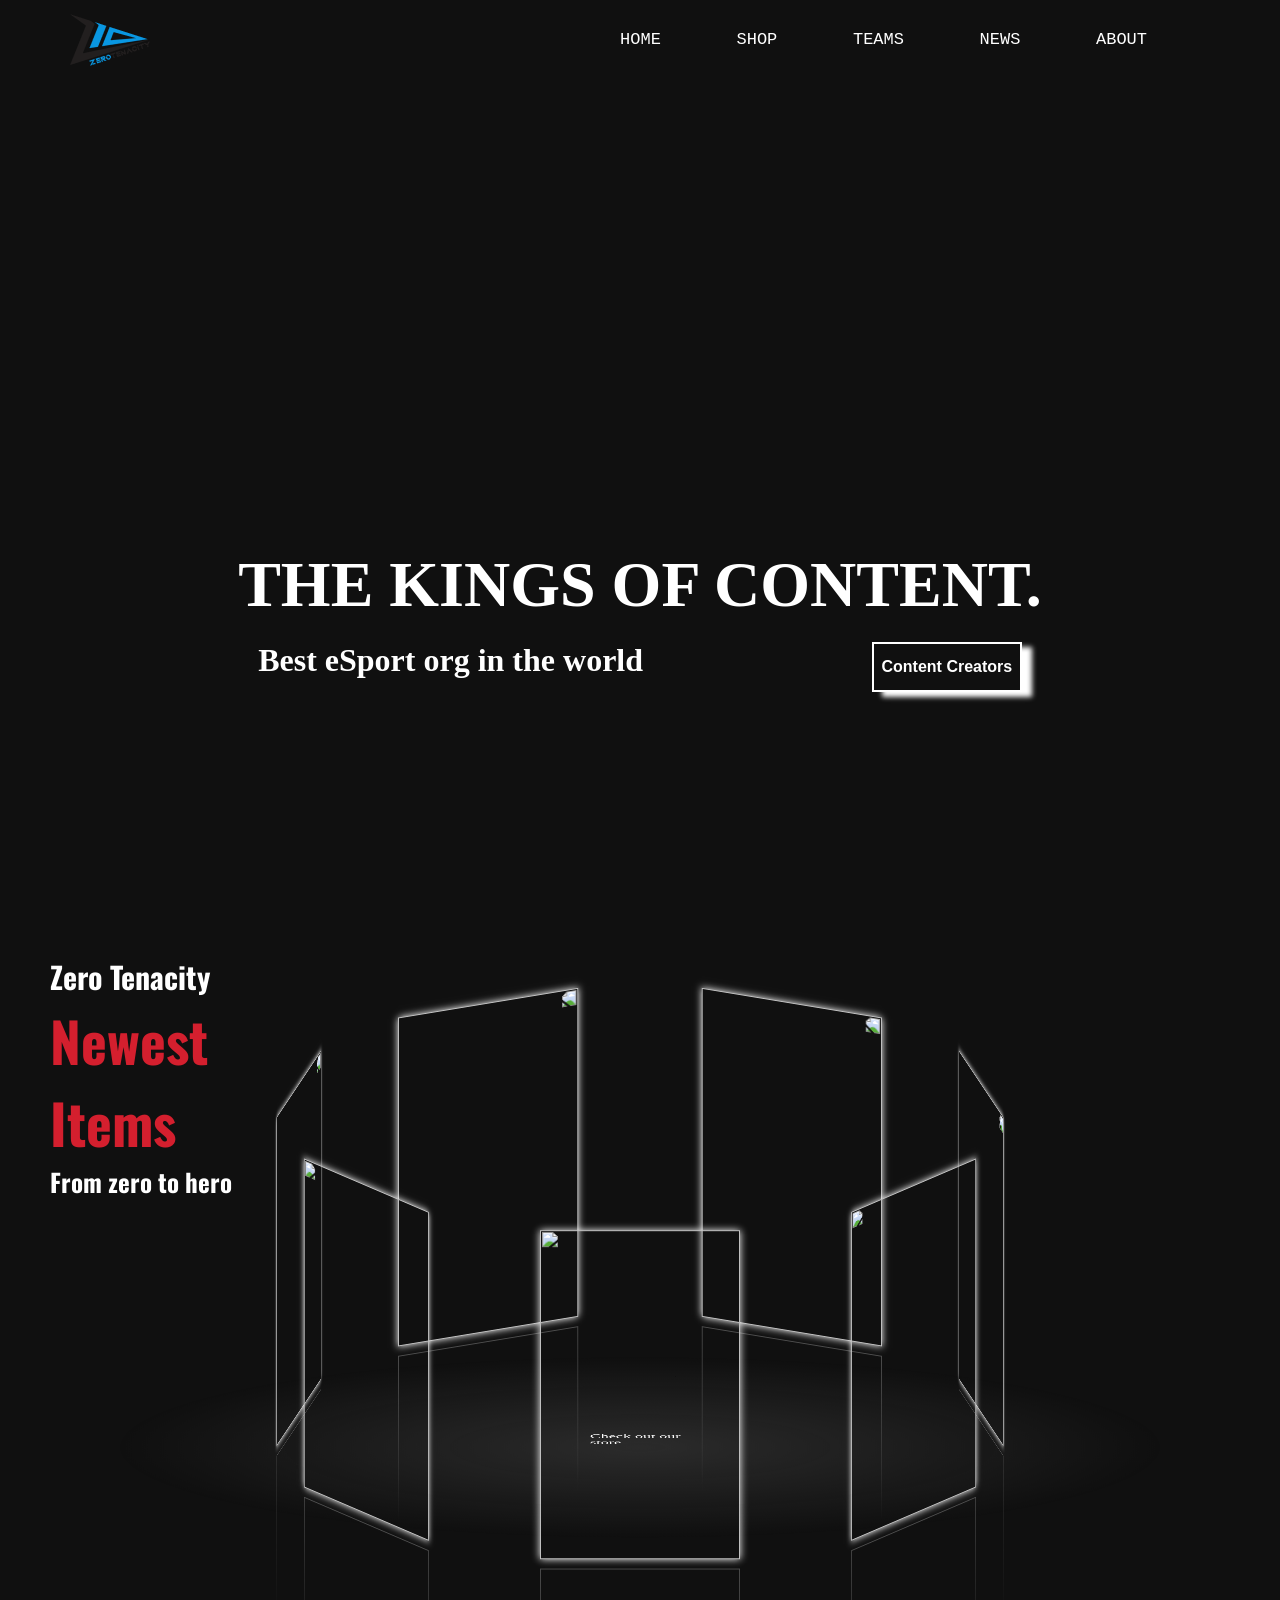
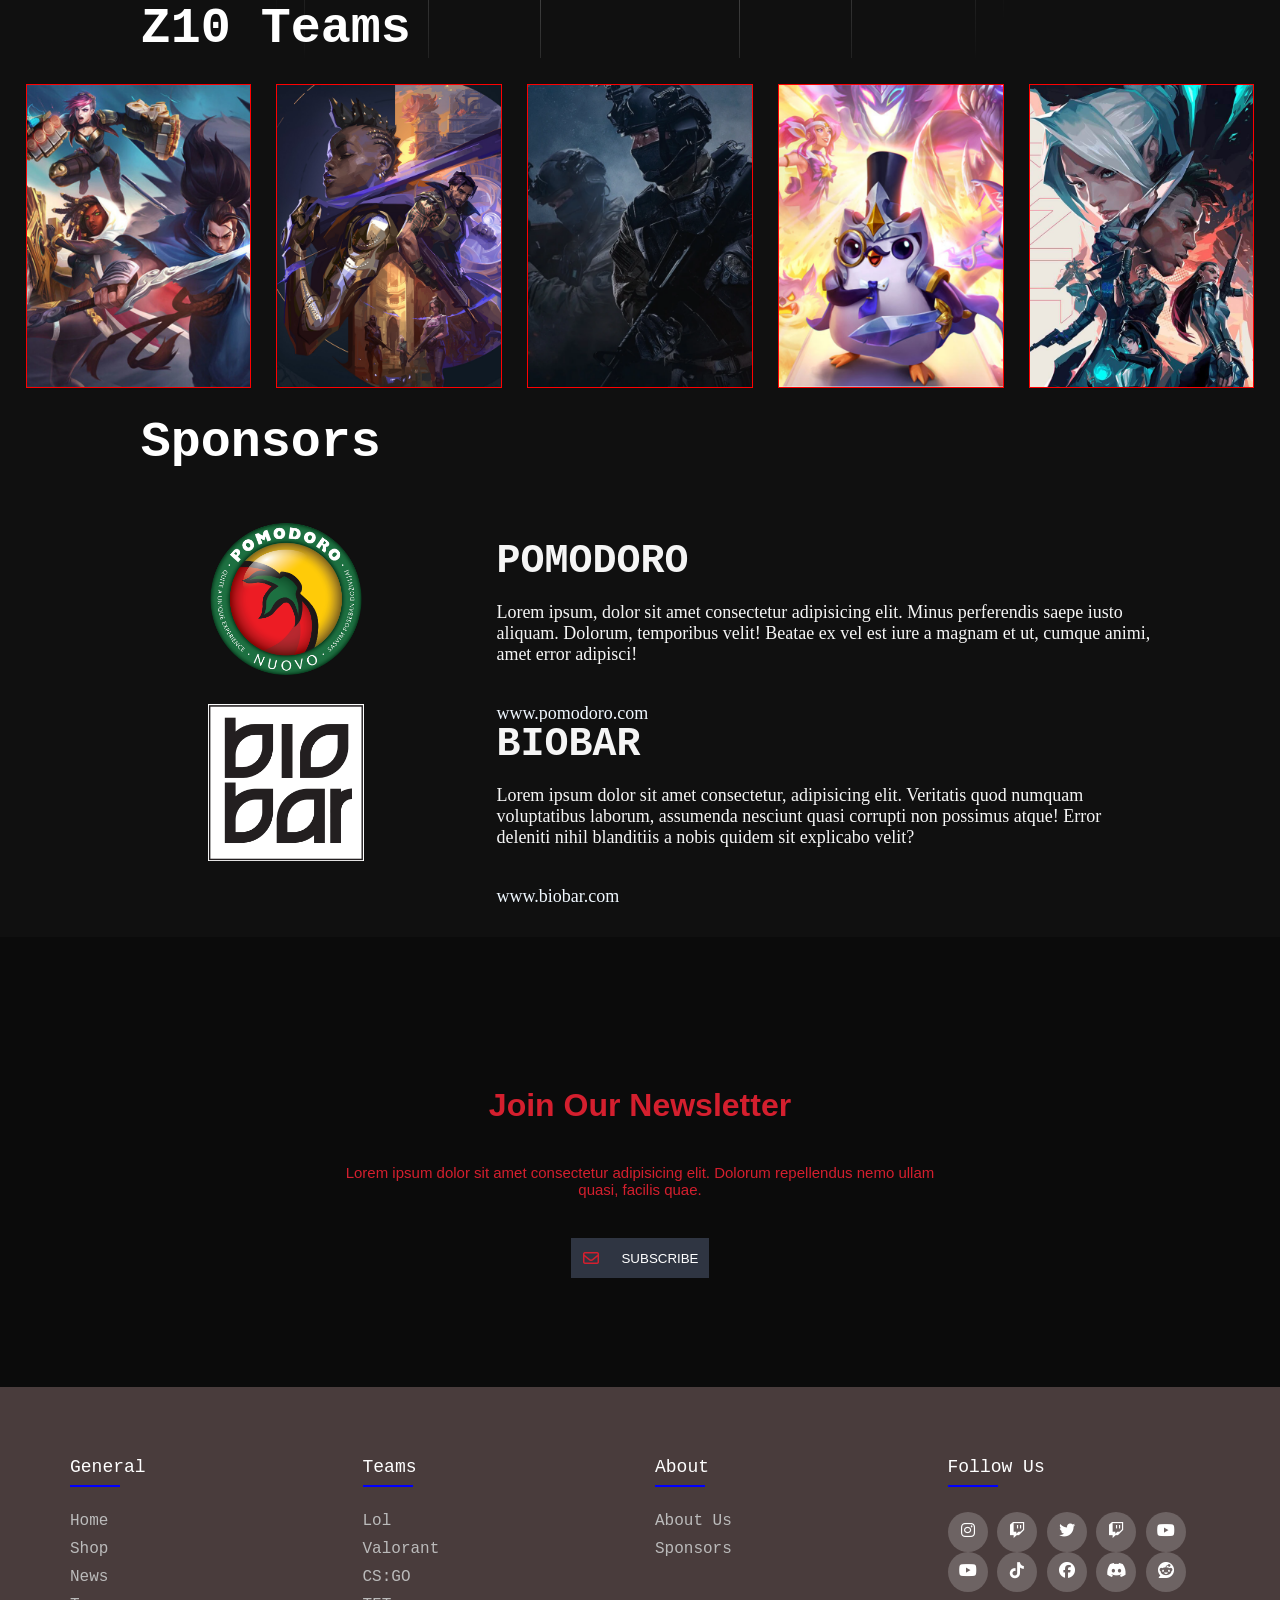
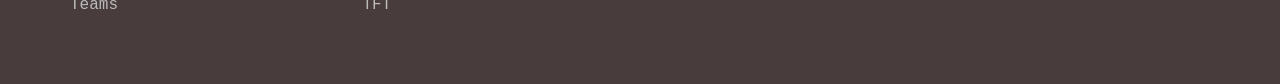
==== commit 610a6baa: "." ====
--- a/html/index.html
+++ b/html/index.html
@@ -1,16 +1,30 @@
 <!DOCTYPE html>
 <html lang="en">
 <head>
+    <title>Zero Tenacity - Home</title>
+  <meta name="description" content="Zero Tenacity - Pridružite se najboljim timovima u LoL-u, Valorant-u, CS:GO-u i TFT-u. Profesionalni igrači i kreativni kontent kreatori - imaninna, sto1e, assaika, komedyja raqa, okami. Pratite nas i saznajte više o našim uspesima i događajima.">
+  <meta name="keywords" content="Zero Tenacity, eSport organizacija, LoL, Valorant, CS:GO, TFT, timovi, igrači, kontent kreatori, imaninna, sto1e, assaika, komedyja, raqa, okami, uspesi, događaji">
+  <meta name="robots" content="index, follow">
+  <meta property="og:title" content="Zero Tenacity">
+  <meta property="og:description" content="Profesionalni igrači i kreativni kontent kreatori - imaninna, sto1e, assaika, komedyja i raqa, okami. Pridružite se Zero Tenacity i postanite dio najboljih timova u LoL-u, Valorant-u, CS:GO-u i TFT-u">
+  <meta property="og:url" content="http://www.zerotenacity.com/">
+  <meta property="og:image" content="http://www.zerotenacity.com/images/logo.jpg">
+  <meta name="description" content="Join the top teams in LoL, Valorant, CS:GO and TFT with Zero Tenacity. Professional players and creative content creators - imaninna, sto1e, assaika, komedyja, raqa and okami. Follow us and learn more about our achievements and events.">
+  <meta name="keywords" content="Zero Tenacity, eSport organization, LoL, Valorant, CS:GO, TFT, teams, players, content creators, imaninna, sto1e, assaika, komedyja, raqa, okami, achievements, events">
+  <meta name="robots" content="index, follow">
+  <meta property="og:title" content="Zero Tenacity - The Best eSport Organization for LoL, Valorant, CS:GO and TFT">
+  <meta property="og:description" content="Join the top teams in LoL, Valorant, CS:GO and TFT with Zero Tenacity. Professional players and creative content creators - imaninna, sto1e, assaika, komedyja, raqa and okami.">
+  <meta property="og:url" content="http://www.zerotenacity.com/">
+  <meta property="og:image" content="http://www.zerotenacity.com/images/logo.jpg">
     <meta charset="UTF-8">
     <meta http-equiv="X-UA-Compatible" content="IE=edge">
     <meta name="viewport" content="width=device-width, initial-scale=1.0">
     <meta name="viewport" content="user-scalable=no, initial-scale=1, maximum-scale=1, minimum-scale=1, width=320, height=device-height, target-densitydpi=medium-dpi" />
-
-    <title>Document</title>
     <link rel="stylesheet" href="https://cdnjs.cloudflare.com/ajax/libs/font-awesome/6.2.1/css/all.min.css" integrity="sha512-MV7K8+y+gLIBoVD59lQIYicR65iaqukzvf/nwasF0nqhPay5w/9lJmVM2hMDcnK1OnMGCdVK+iQrJ7lzPJQd1w==" crossorigin="anonymous" referrerpolicy="no-referrer" />
     <link rel="stylesheet" href="../css/navbar.css">
+    <link rel="stylesheet" href="../css/footer.css">
     <link rel="stylesheet" href="../css/welcome.css">
-    <link rel="stylesheet" href="../css/footer.css">
+
     <link rel="stylesheet" href="../css/newsletter.css">
 </head>
 <body>
@@ -38,7 +52,13 @@
                     </div>
                 </li>
                 <li><a href="../html/news.html">News</a></li>
-                <li><a href="#">About</a></li>
+                <li><div class="dropdown"><a href="#teams">About</a>
+                    <div class="dropdown-content">
+                        <a href="../html/sponsors.html"><p>Sponsors</p></a>
+                        <a href="../html/aboutUs.html"><p>About us</p></a>
+                    </div>
+                </div>
+                </li>
             
             </ul>
         </nav>
@@ -162,7 +182,7 @@
             <div class="email-box">
                 <i class="fa-regular fa-envelope"></i>
                 <input class="tbox" type="email" placeholder="Enter your email">
-                <button class="btn" type="button" name="button">Subscribe</button>
+                <button class="btn" type="button" name="button" onclick="potpisiSe()">Subscribe</button>
             </div>
         </form>
     </div>
@@ -172,30 +192,28 @@
         <div class="container">
             <div class="row">
                 <div class="footer-col">
-                    <h4>Company</h4>
+                    <h4>General</h4>
                     <ul>
-                        <li><a href="#">about us</a></li>
-                        <li><a href="#">about us</a></li>
-                        <li><a href="#">about us</a></li>
-                        <li><a href="#">about us</a></li>
+                        <li><a href="../html/index.html">Home</a></li>
+                        <li><a href="../html/shop.html">Shop</a></li>
+                        <li><a href="../html/news.html">News</a></li>
+                        <li><a href="../html/index.html#teams">Teams</a></li>
                     </ul>
                 </div>
                 <div class="footer-col">
-                    <h4>Company</h4>
+                    <h4>Teams</h4>
                     <ul>
-                        <li><a href="#">about us</a></li>
-                        <li><a href="#">about us</a></li>
-                        <li><a href="#">about us</a></li>
-                        <li><a href="#">about us</a></li>
+                        <li><a href="../html/lol.html">Lol</a></li>
+                        <li><a href="../html/valorant.html">Valorant</a></li>
+                        <li><a href="../html/csgo.html">CS:GO</a></li>
+                        <li><a href="../html/tft.html">TFT</a></li>
                     </ul>
                 </div>
                 <div class="footer-col">
-                    <h4>Company</h4>
+                    <h4>About</h4>
                     <ul>
-                        <li><a href="#">about us</a></li>
-                        <li><a href="#">about us</a></li>
-                        <li><a href="#">about us</a></li>
-                        <li><a href="#">about us</a></li>
+                        <li><a href="../html/aboutUs.html">About us</a></li>
+                        <li><a href="../html/sponsors.html">Sponsors</a></li>
                     </ul>
                 </div>
                 <div class="footer-col">
@@ -220,5 +238,7 @@
 <script src="../js/shop.js"></script>
 <script src="../js/test.js"></script>
 <script src="../js/strimovi.js"></script>
+<script src="../js/news.js"></script>
+<script src="../js/phpInterface.js"></script>
 </body>
 </html>
--- a/css/navbar.css
+++ b/css/navbar.css
@@ -95,6 +95,7 @@
     height: 60px;
     align-items: center;
     justify-content: center;
+    z-index: 99999999;
   }
   .dropdown-content a p{
     position: relative;
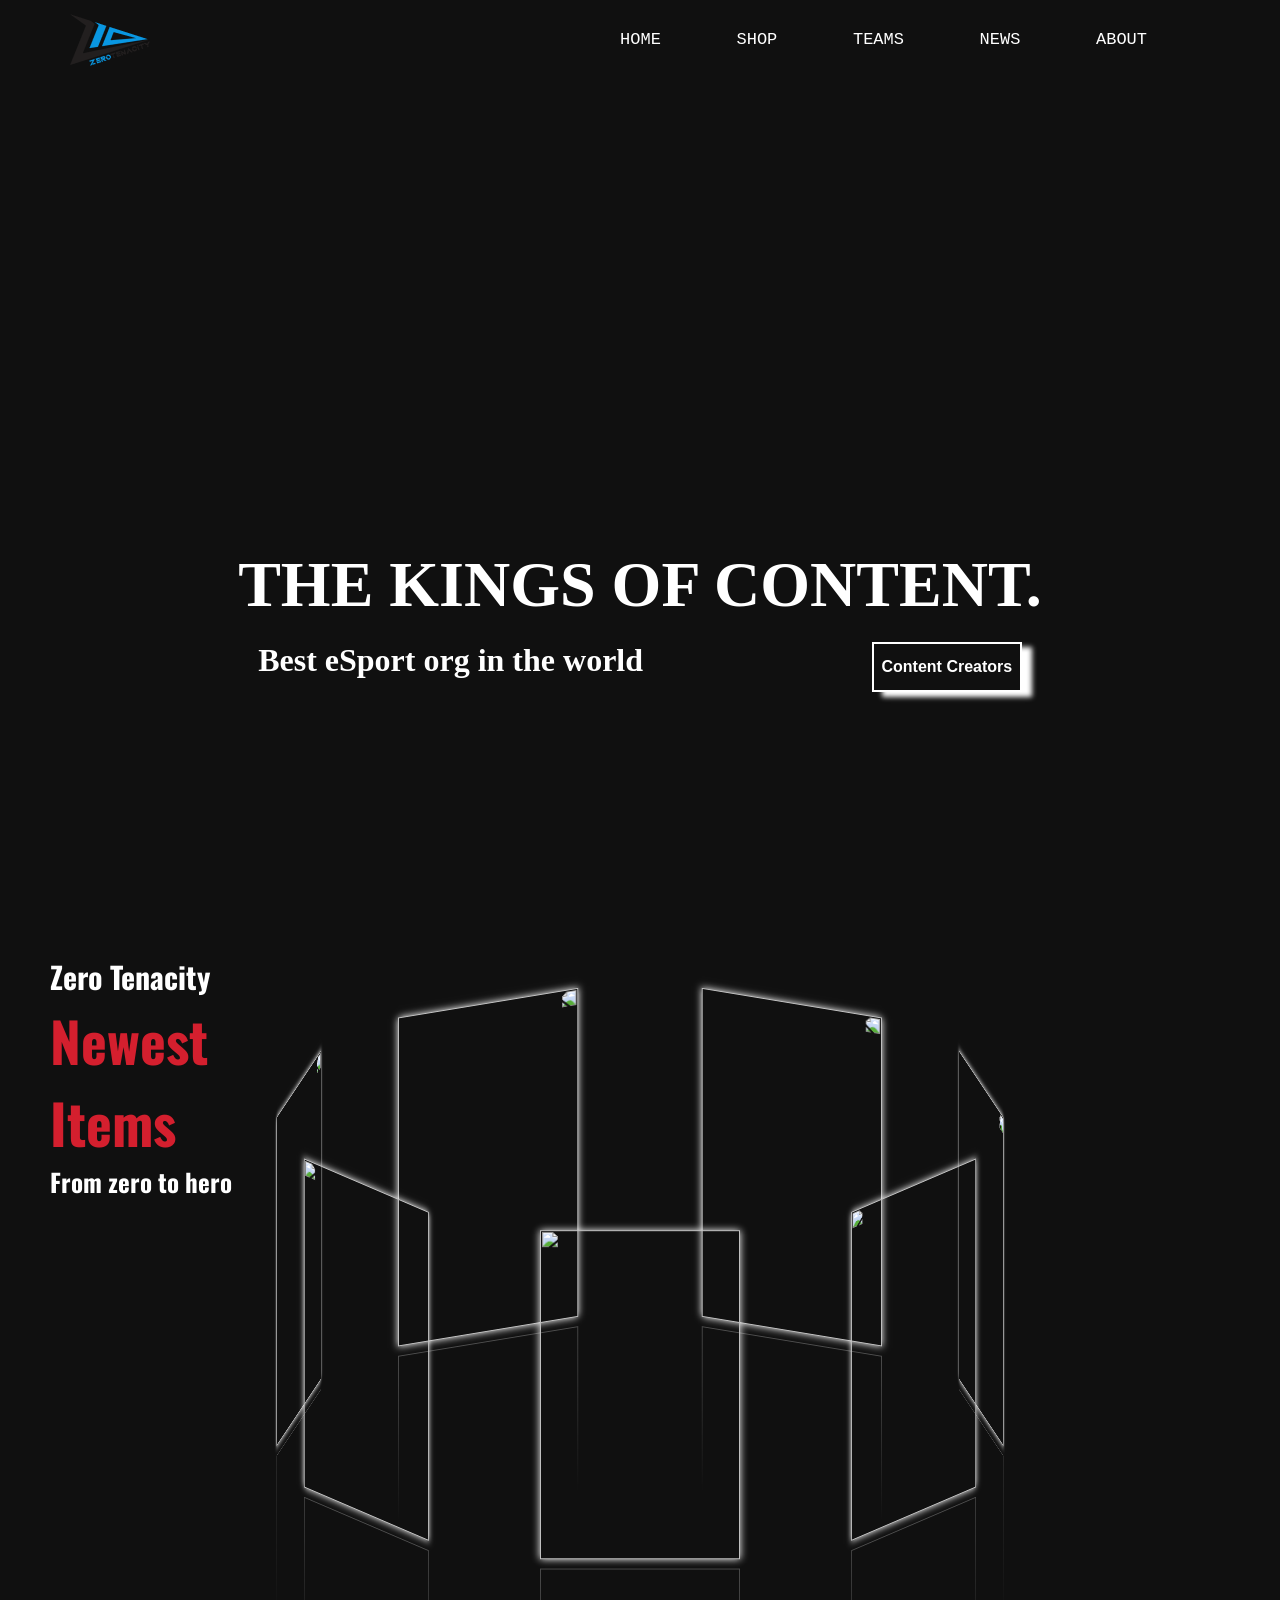
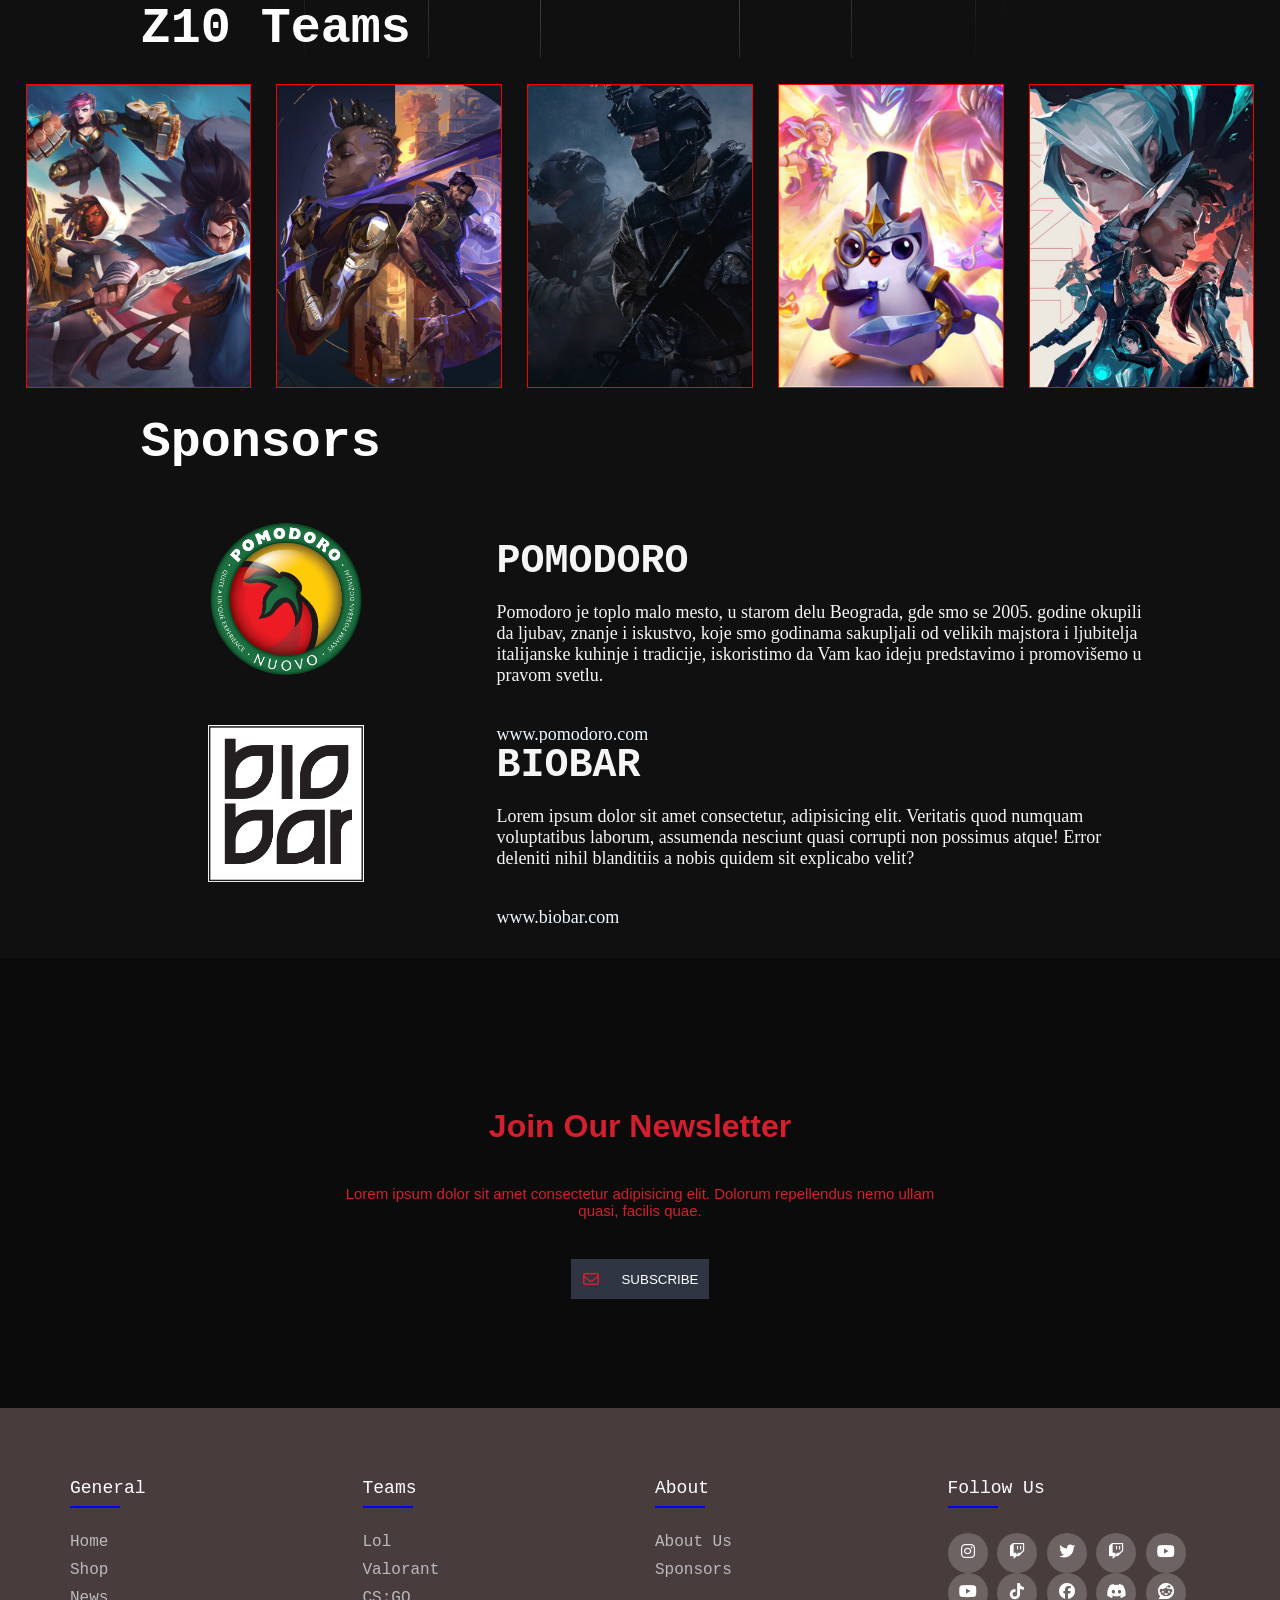
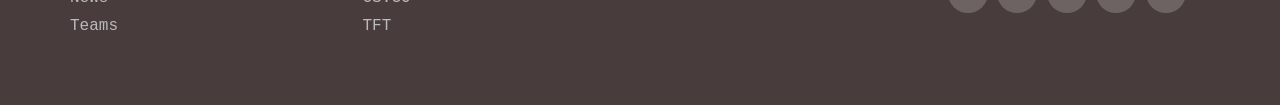
==== commit 226e6cda: "." ====
--- a/html/index.html
+++ b/html/index.html
@@ -2,16 +2,8 @@
 <html lang="en">
 <head>
     <title>Zero Tenacity - Home</title>
-  <meta name="description" content="Zero Tenacity - Pridružite se najboljim timovima u LoL-u, Valorant-u, CS:GO-u i TFT-u. Profesionalni igrači i kreativni kontent kreatori - imaninna, sto1e, assaika, komedyja raqa, okami. Pratite nas i saznajte više o našim uspesima i događajima.">
-  <meta name="keywords" content="Zero Tenacity, eSport organizacija, LoL, Valorant, CS:GO, TFT, timovi, igrači, kontent kreatori, imaninna, sto1e, assaika, komedyja, raqa, okami, uspesi, događaji">
-  <meta name="robots" content="index, follow">
-  <meta property="og:title" content="Zero Tenacity">
-  <meta property="og:description" content="Profesionalni igrači i kreativni kontent kreatori - imaninna, sto1e, assaika, komedyja i raqa, okami. Pridružite se Zero Tenacity i postanite dio najboljih timova u LoL-u, Valorant-u, CS:GO-u i TFT-u">
-  <meta property="og:url" content="http://www.zerotenacity.com/">
-  <meta property="og:image" content="http://www.zerotenacity.com/images/logo.jpg">
   <meta name="description" content="Join the top teams in LoL, Valorant, CS:GO and TFT with Zero Tenacity. Professional players and creative content creators - imaninna, sto1e, assaika, komedyja, raqa and okami. Follow us and learn more about our achievements and events.">
   <meta name="keywords" content="Zero Tenacity, eSport organization, LoL, Valorant, CS:GO, TFT, teams, players, content creators, imaninna, sto1e, assaika, komedyja, raqa, okami, achievements, events">
-  <meta name="robots" content="index, follow">
   <meta property="og:title" content="Zero Tenacity - The Best eSport Organization for LoL, Valorant, CS:GO and TFT">
   <meta property="og:description" content="Join the top teams in LoL, Valorant, CS:GO and TFT with Zero Tenacity. Professional players and creative content creators - imaninna, sto1e, assaika, komedyja, raqa and okami.">
   <meta property="og:url" content="http://www.zerotenacity.com/">
@@ -155,7 +147,12 @@
             <div class="info">
                 <br>
                 <h1>Pomodoro</h1><br>
-                <p>Lorem ipsum, dolor sit amet consectetur adipisicing elit. Minus perferendis saepe iusto aliquam. Dolorum, temporibus velit! Beatae ex vel est iure a magnam et ut, cumque animi, amet error adipisci!</p>
+                <p>Pomodoro je toplo malo mesto,
+                    u starom delu Beograda, gde smo se 2005.
+                    godine okupili da ljubav, znanje i iskustvo, koje
+                    smo godinama sakupljali od velikih majstora i ljubitelja
+                    italijanske kuhinje i tradicije, iskoristimo da Vam kao ideju
+                    predstavimo i promovišemo u pravom svetlu.</p>
                 <br>
                 <p><a href="https://www.pomodoro.rs/" target="_blank">www.pomodoro.com</a></p>
             </div>
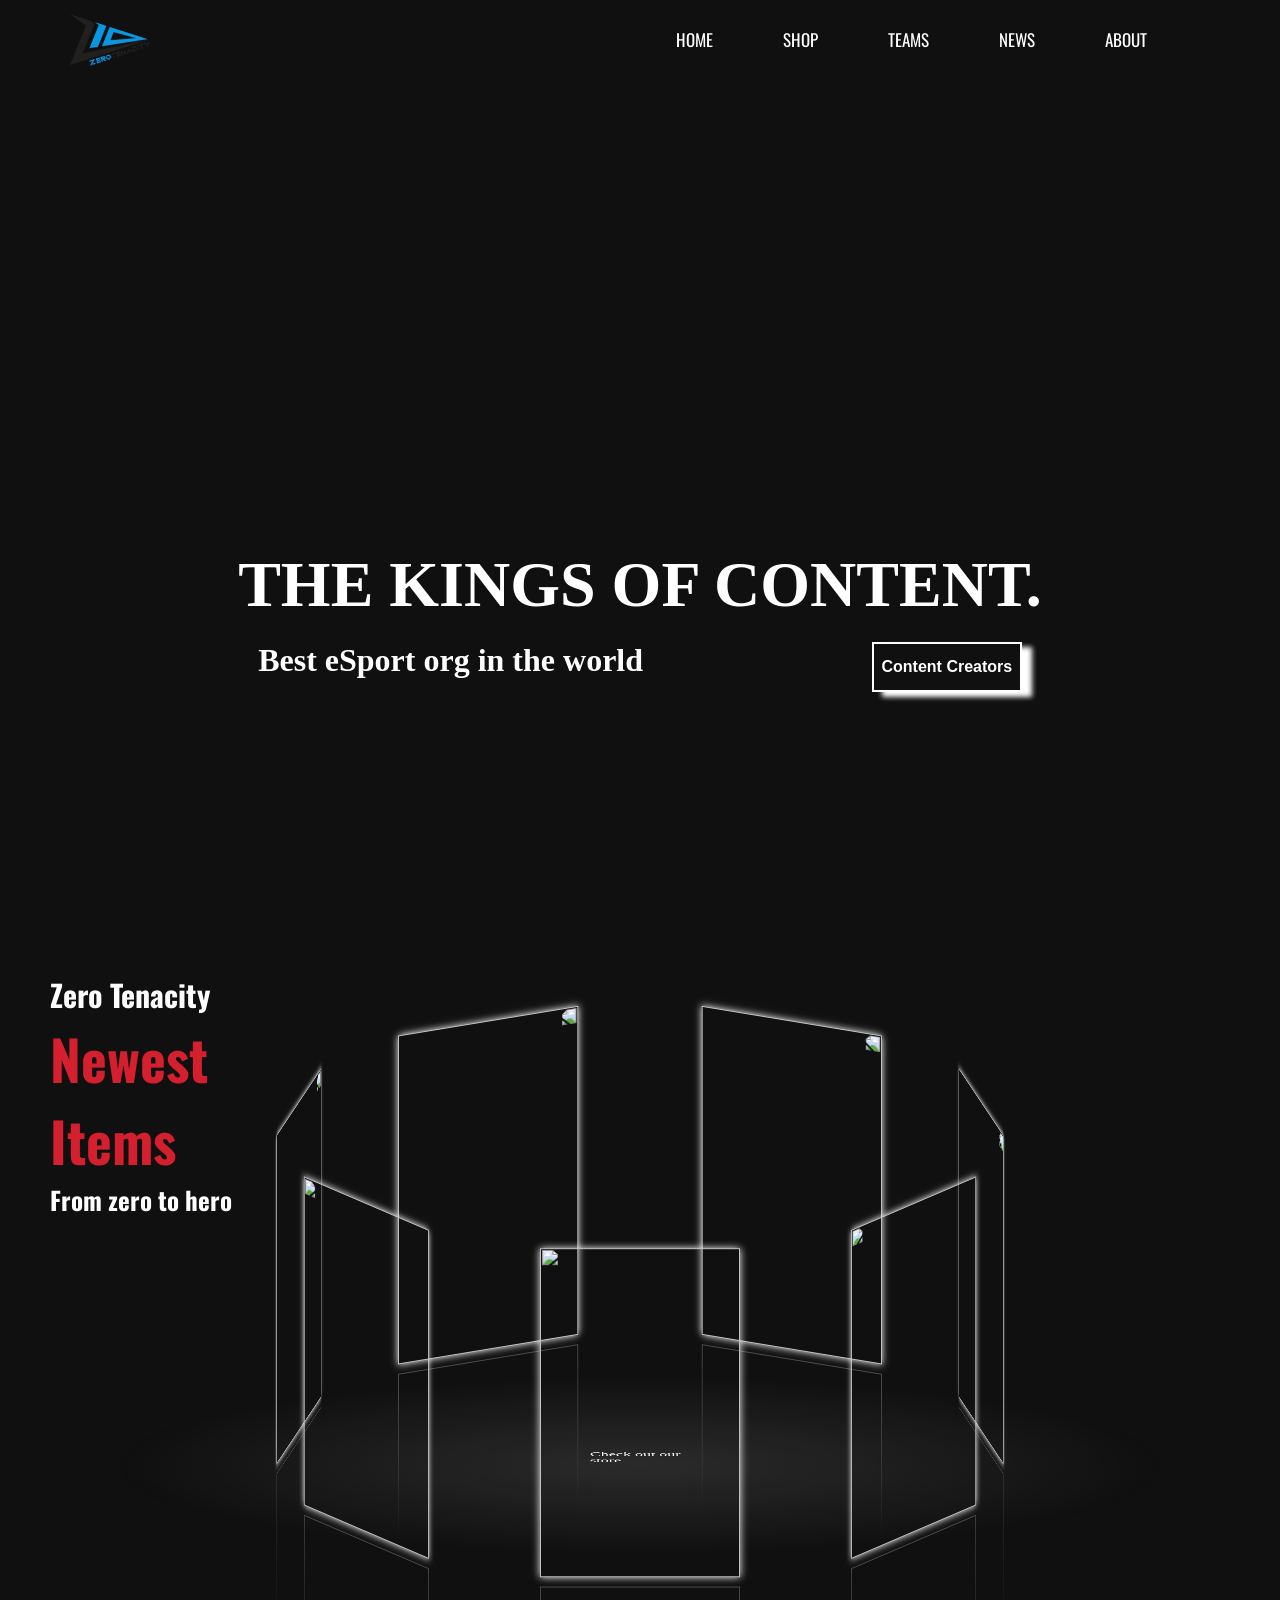
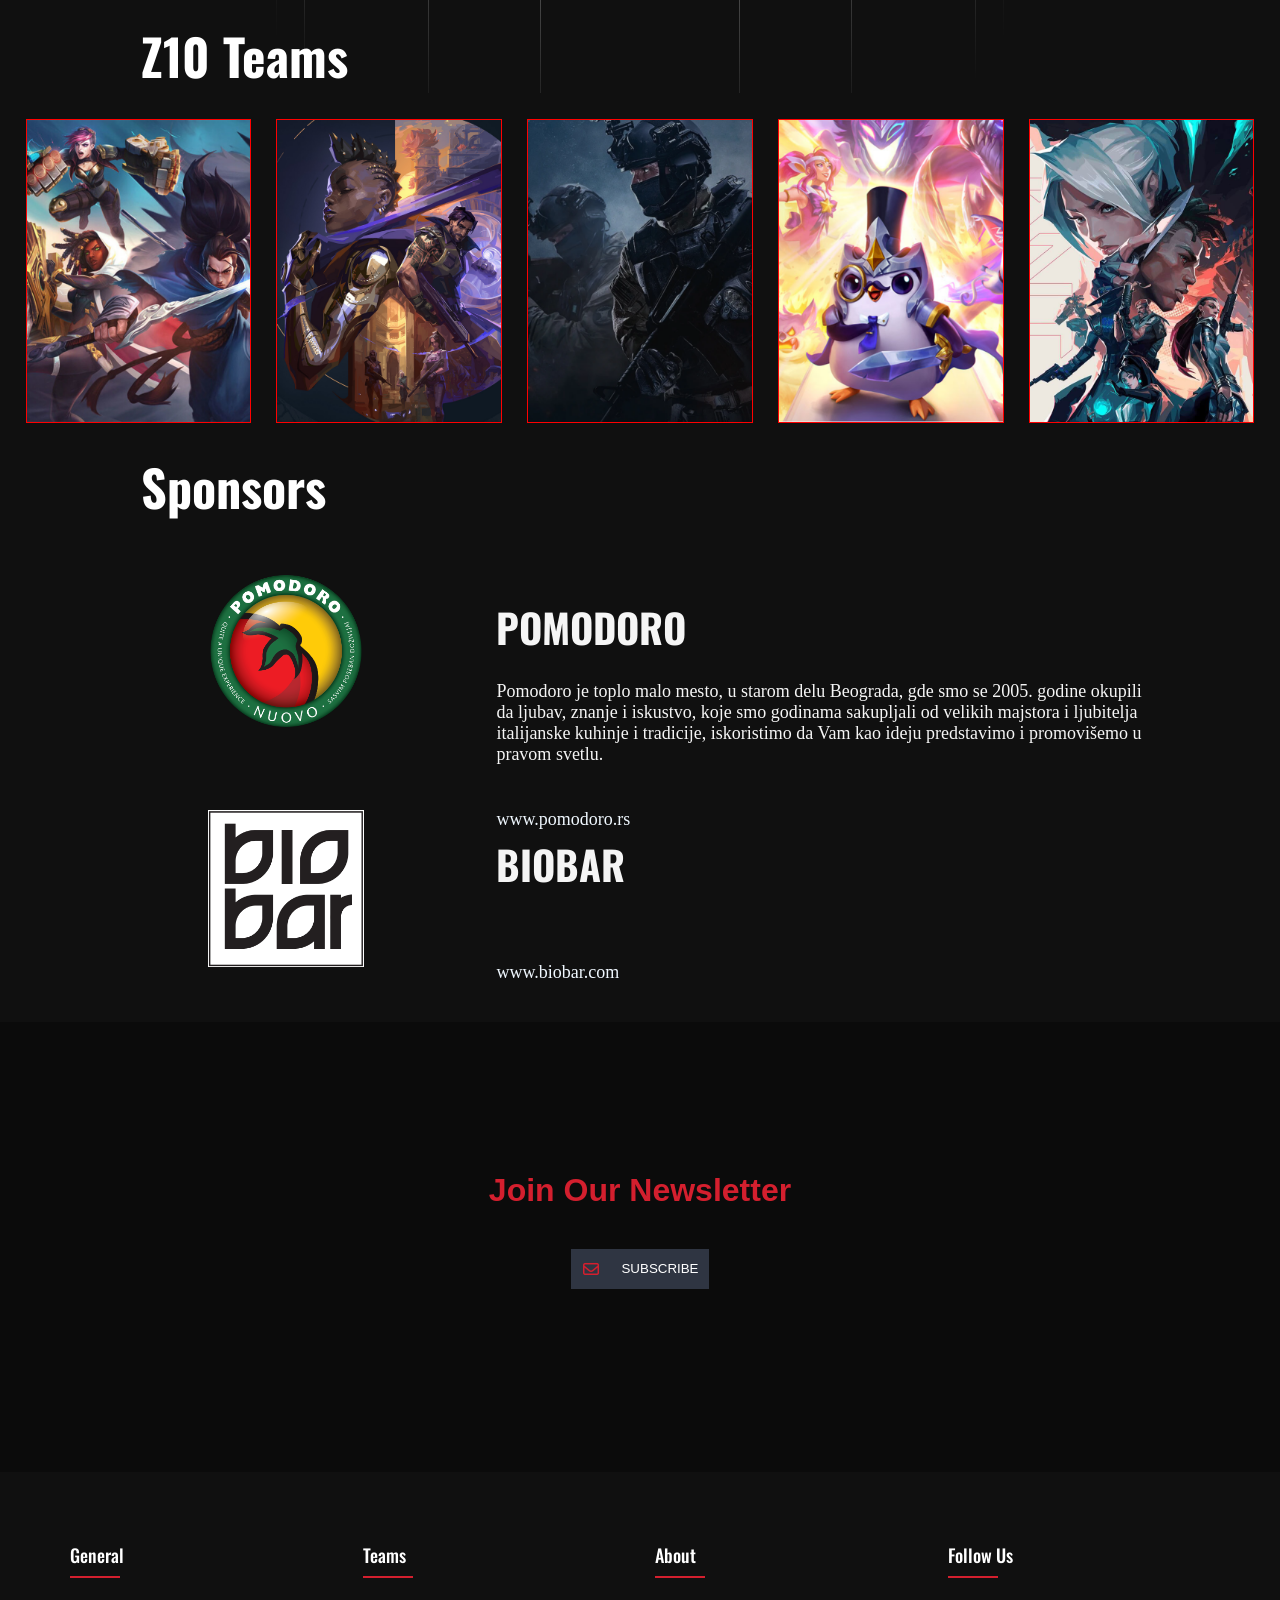
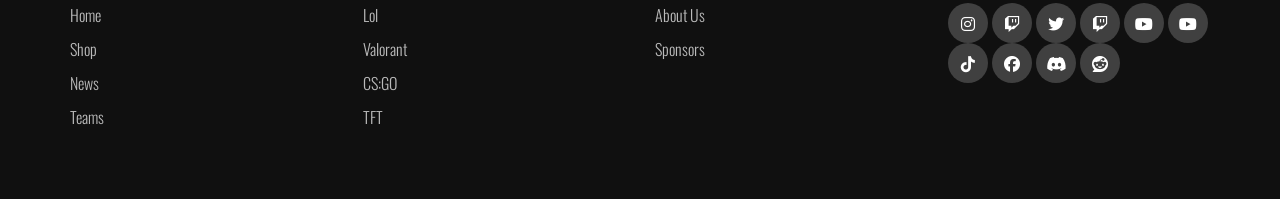
==== commit b1033709: "Prebačene izmene sa produkcije" ====
--- a/html/index.html
+++ b/html/index.html
@@ -72,7 +72,7 @@
         <div class="text-na-sredini-videa">
             <h1>THE KINGS OF CONTENT.</h1>
             <div class="ispod">
-                <h4>Best eSport org in the world</h4> <button>Content Creators</button>
+                <h4>Best eSport org in the world</h4> <a href="../html/creators.html"><button>Content Creators</button></a>
             </div>
             
         </div>
@@ -130,7 +130,7 @@
                 <a href="../html/csgo.html"><img src="../images/csgo.png" alt=""></a>
             </div>
             <div class="team-card">
-                <a href="#"><img src="../images/tft.png" alt=""></a>
+                <a href="../html/tft.html"><img src="../images/tft.png" alt=""></a>
             </div>
             <div class="team-card">
                 <a href="#"><img src="../images/Sans-titre-1.jpg" alt=""></a>
@@ -154,7 +154,7 @@
                     italijanske kuhinje i tradicije, iskoristimo da Vam kao ideju
                     predstavimo i promovišemo u pravom svetlu.</p>
                 <br>
-                <p><a href="https://www.pomodoro.rs/" target="_blank">www.pomodoro.com</a></p>
+                <p><a target="_blank" href="https://www.pomodoro.rs/">www.pomodoro.rs</a></p>
             </div>
         </div>
         <div class="sponsor" id="biobar">
@@ -163,9 +163,8 @@
                 <br>
                 <h1>Biobar</h1>
                 <br>
-                <p>Lorem ipsum dolor sit amet consectetur, adipisicing elit. Veritatis quod numquam voluptatibus laborum, assumenda nesciunt quasi corrupti non possimus atque! Error deleniti nihil blanditiis a nobis quidem sit explicabo velit?</p>
-                <br>
-                <p><a href="#">www.biobar.com</a></p>
+                <br>
+                <p><a target="_blank" href="https://glovoapp.com/rs/sr/beograd/bio-bar-pijaca/?utm_source=google&utm_medium=cpc&utm_campaign=Google_Performance_RS_ALL_Search_cpa_All_FirstOrder_0_NewUsers_sr__DigitalBudget_NoPromo_0_12012021&utm_campaignid=12762043120&utm_adgroupid=124644573976&utm_term&utm_matchtype&utm_device=c&gclid=EAIaIQobChMIuannh7fm_AIV8EaRBR3RSQxLEAAYASAAEgLzkvD_BwE">www.biobar.com</a></p>
             </div>
         </div>
     </div>
@@ -175,7 +174,7 @@
     <div class="newsletter">
         <form>
             <h1>Join Our Newsletter</h1>
-            <p>Lorem ipsum dolor sit amet consectetur adipisicing elit. Dolorum repellendus nemo ullam quasi, facilis quae.</p>
+            <p></p>
             <div class="email-box">
                 <i class="fa-regular fa-envelope"></i>
                 <input class="tbox" type="email" placeholder="Enter your email">
--- a/css/navbar.css
+++ b/css/navbar.css
@@ -1,3 +1,4 @@
+@import url('https://fonts.googleapis.com/css2?family=Clicker+Script&family=Oswald:wght@700&family=Poppins:wght@600&display=swap');
 *{
     padding: 0;
     margin: 0;
@@ -55,6 +56,7 @@
     padding: 7px 13px;
     border-radius: 3px;
     text-transform: uppercase;
+    font-family: 'Oswald', sans-serif;
 }
 
  a.active,nav ul li a:hover{
--- a/css/footer.css
+++ b/css/footer.css
@@ -1,6 +1,8 @@
+@import url('https://fonts.googleapis.com/css2?family=Clicker+Script&family=Oswald:wght@700&family=Poppins:wght@600&display=swap');
 .footer{
-    background-color: rgb(73, 60, 60);
+    background-color: #101010;
     padding: 70px 0;
+    font-family: 'Oswald', sans-serif;
 }
 .container{
     max-width: 1170px;
@@ -31,7 +33,7 @@
     position: absolute;
     left: 0;
     bottom: -10px;
-    background-color: blue;
+    background-color: #d41f2e;
     height: 2px;
     box-sizing: border-box;
     width: 50px;
--- a/css/welcome.css
+++ b/css/welcome.css
@@ -1,5 +1,6 @@
 @import url('https://fonts.googleapis.com/css2?family=Clicker+Script&family=Oswald:wght@700&family=Poppins:wght@600&display=swap');
 body{
+  font-family: 'Oswald', sans-serif;
   background-color: #101010;
 }
 
@@ -411,7 +412,9 @@
   .teams .team .team-card{
     width: 30%;
   }
-
+  .shop {
+    display: none;
+  }
 }
 @media only screen and (max-width: 650px){
   .teams h1{
